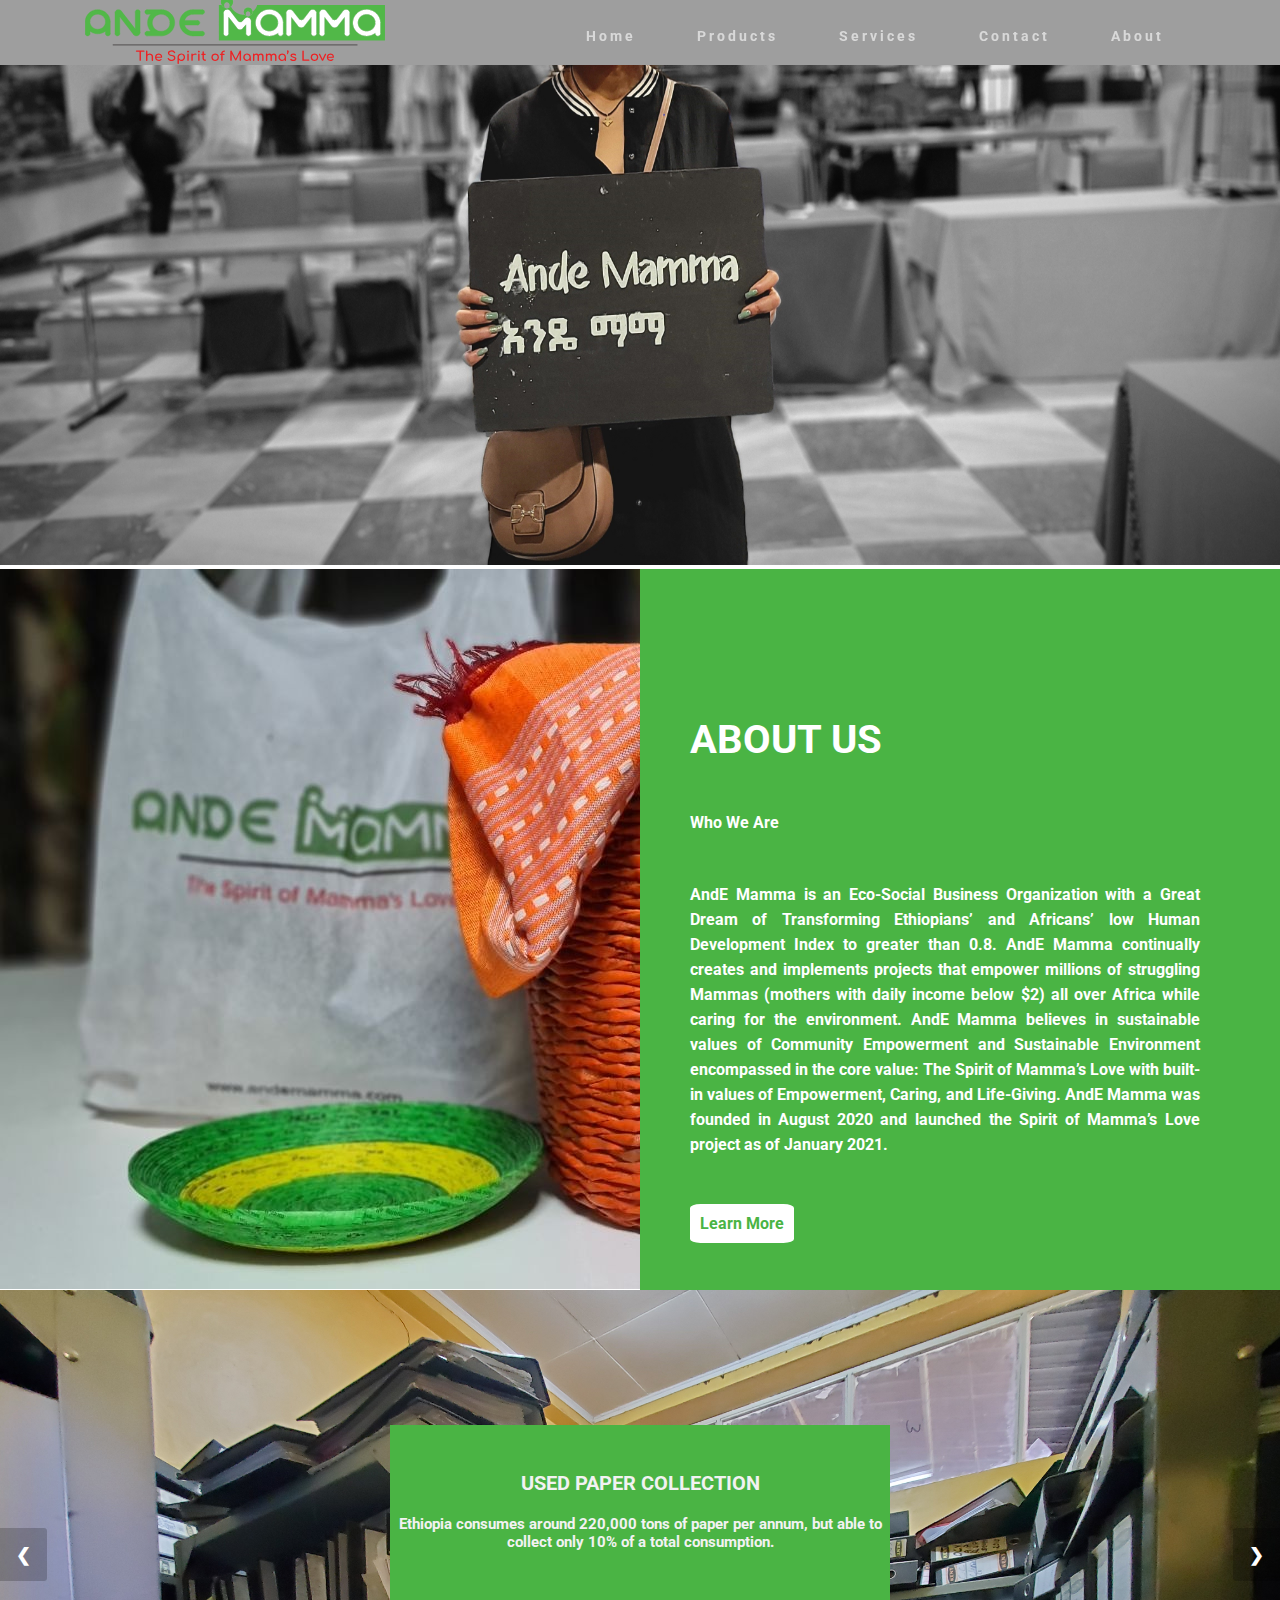
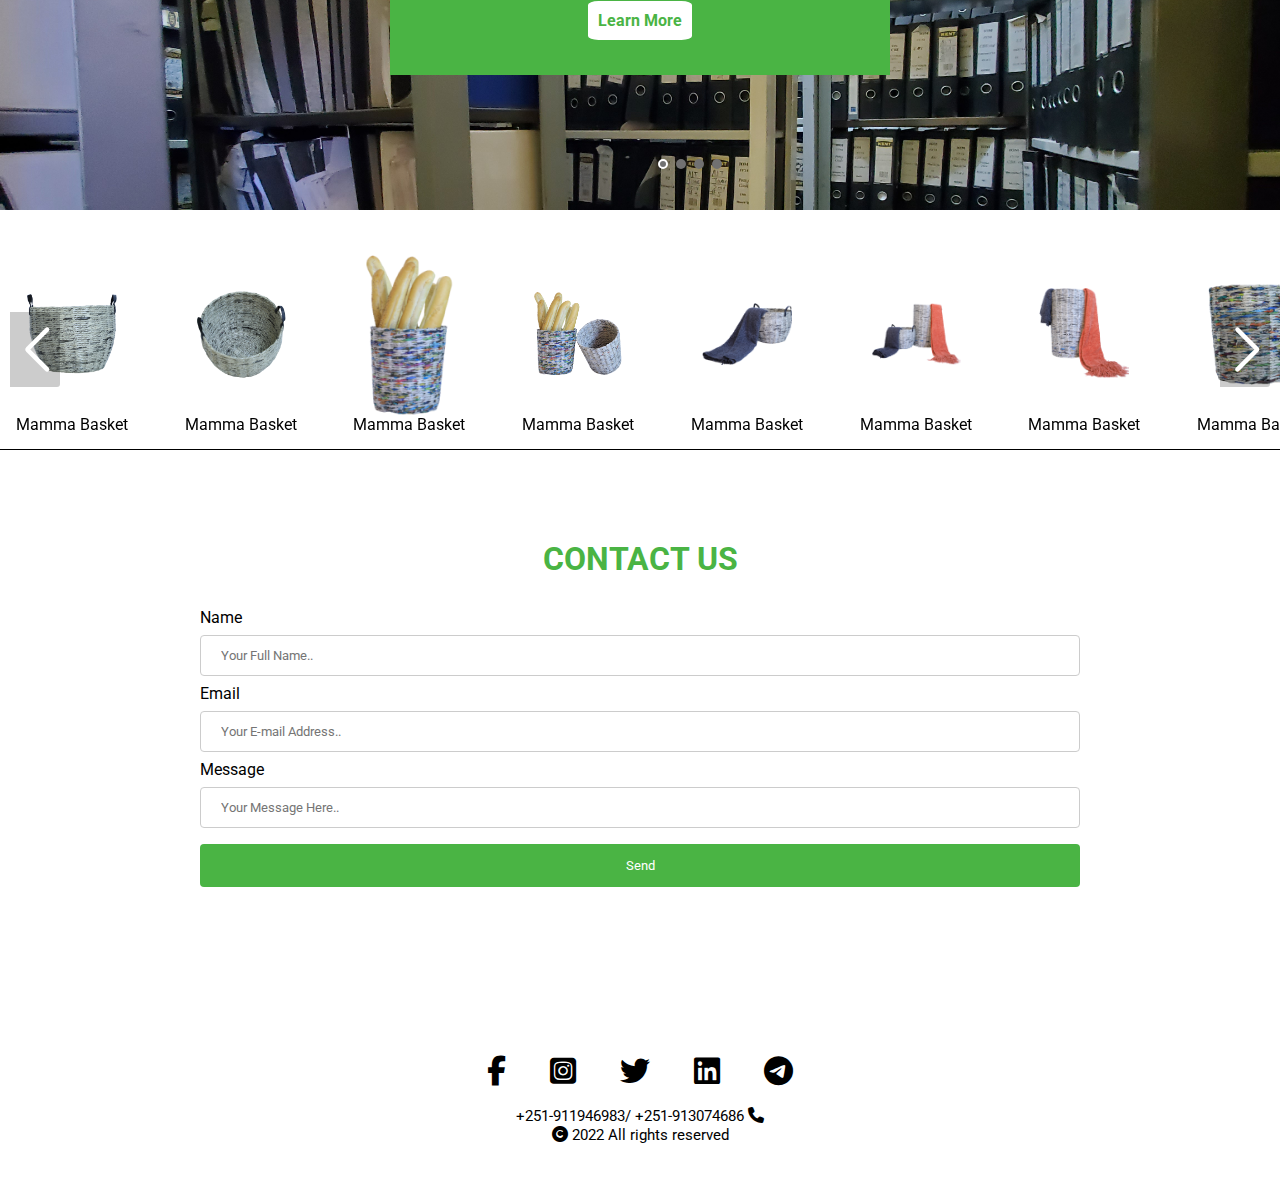
==== index.html @ ec6d4b3c "fixed mobile resposiveness" ====
<!DOCTYPE html>
<html lang="en">
  <head>
    <meta charset="UTF-8" />
    <meta http-equiv="X-UA-Compatible" content="IE=edge" />
    <meta name="viewport" content="width=device-width, initial-scale=1.0" />
    <link rel="stylesheet" href="style.css" />
    <link rel="stylesheet" href="mobileresponsiveness.css" />
    <link rel="stylesheet" href="mobileresponsivenessaboutpage.css" />
    <link
      href="https://fonts.googleapis.com/css2?family=Roboto:wght@400&display=swap"
      rel="stylesheet"
    />
    <!-- Link Swiper's CSS -->
    <!-- <link
      rel="stylesheet"
      href="https://cdn.jsdelivr.net/npm/swiper/swiper-bundle.min.css"
    /> -->

      <link rel="stylesheet" href="cust.css">

    <link
      rel="stylesheet"
      href="https://cdnjs.cloudflare.com/ajax/libs/font-awesome/6.1.1/css/all.min.css"
    />

    <title>Ande Mamma</title>
  </head>
  <body></body>

    <nav id="navbar">

      <div class="burger">
        <div class="line1"></div>
        <div class="line2"></div>
        <div class="line3"></div>
      </div>

      <div class="logo">
        <a href="#home">
          <img src="src/AndE Mamma-LOGO.svg" alt="" />
        </a>
      </div>
      <ul class="nav-links">
        <li>
          <a href="#home">Home</a>
        </li>
        <li>
          <a href="#">Products</a>
        </li>
        <li>
          <a href="#">Services</a>
        </li>
        <li>
          <a href="#contact-section">Contact</a>
        </li>
        <li>
          <a href="#about">About</a>
        </li>
      </ul>
      
    </nav>

    <div id="overlay">
      <div class="close-button">
        <a onclick="closeBothOverlays()" ><i class="fa-solid fa-xmark"></i></a>
      </div>

      <div class="content-viewer">

        <img id="item-image" src="/andeMamma/src/products/1.png" alt="product">
        <div class="content-viewer-text">
          <a id="item-title" class="item-title">Mamma Basket</a>
          <a id="item-description" class="item-description">Lorem Ipsum is simply dummy text of the printing
             and typesetting industry. Lorem Ipsum has been the industry's
              standard dummy text ever since the 1500s, when an unknown printer
               took a galley of type and scrambled it to make a type specimen
                book. It has survived not only five centuries, but also the leap
                 into electronic typesetting, remaining essentially unchanged.
                  It was popularised in the 1960s with the release of Letraset</a>

        </div>

      </div>

    </div>


    <div id="overlay2" onclick="closeBothOverlays()">
    </div>

    <section
      class="welcome-section"
      id="home"
      style="padding: 0px; margin: 0px"
    >
      <img src="src/welcome-cropped.jpg" alt="" />
    </section>

    <section class="abt-section" id="about" style="padding: 0px; margin: 0px">
      <div class="abt-image">
        <img src="src/abt-image.jpg" alt="" />
      </div>

      <div class="abt-text">
        <h1>ABOUT US</h1>
        <h3>Who We Are</h3>
        <h3>
          AndE Mamma is an Eco-Social Business Organization with a Great Dream
          of Transforming Ethiopians’ and Africans’ low Human Development Index
          to greater than 0.8. AndE Mamma continually creates and implements
          projects that empower millions of struggling Mammas (mothers with
          daily income below $2) all over Africa while caring for the
          environment. AndE Mamma believes in sustainable values of Community
          Empowerment and Sustainable Environment encompassed in the core value:
          The Spirit of Mamma’s Love with built-in values of Empowerment,
          Caring, and Life-Giving. AndE Mamma was founded in August 2020 and
          launched the Spirit of Mamma’s Love project as of January 2021.
        </h3>

        <a href="about.html">Learn More</a>
      </div>
    </section>

    <section>
      <!-- Slideshow container -->
      <div class="slideshow-container">
        <!-- Full-width images with number and caption text -->
        <div class="mySlides fade">
          <img src="src/1.jpg" style="width: 100%" />
          <div class="card-text">
            <h2>USED PAPER COLLECTION</h2>
            <h3>
              Ethiopia consumes around 220,000 tons of paper per annum, but able
              to collect only 10% of a total consumption.
            </h3>
            <a href="details.html" onclick="toDetails('usedpaper')">Learn More</a>
          </div>
        </div>

        <div class="mySlides fade">
          <img src="src/2.jpg" style="width: 100%" />
          <div class="card-text">
            <h2>CULTURAL HANDCRAFTED PRODUCTS</h2>
            <h3>
              Upcycling through handcrafting is barely existing in Ethiopia and
              Africa.
            </h3>
            <a href="details.html" onclick="toDetails('cultural')">Learn More</a>
          </div>
        </div>

        <div class="mySlides fade">
          <img src="src/3.jpg" style="width: 100%" />
          <div class="card-text">
            <h2>COMMUNITY EMPOWERMENT</h2>
            <h3>
              Community Empowerment is one of the core beliefs of AndE Mamma.
            </h3>
            <a href="details.html" onclick="toDetails('community')">Learn More</a>
          </div>
        </div>

        <div class="mySlides fade">
          <img src="src/4.jpg" style="width: 100%" />
          <div class="card-text">
            <h2>SECURE DOCUMENT DESTRUCTION</h2>
            <h3>
              Used paper in stores for many years which they regularly dispose
              of through incineration due to Confidentiality and Lack of
              Awareness.
            </h3>
            <a href="details.html" onclick="toDetails('securedoc')">Learn More</a>
          </div>
        </div>

        <!-- Next and previous buttons -->
        <a class="prev" onclick="plusSlides(-1)">&#10094;</a>
        <a class="next" onclick="plusSlides(1)">&#10095;</a>

        <!-- The dots/circles -->
        <div class="carousel-indicator" style="text-align: center">
          <span class="dot" onclick="currentSlide(1)"></span>
          <span class="dot" onclick="currentSlide(2)"></span>
          <span class="dot" onclick="currentSlide(3)"></span>
          <span class="dot" onclick="currentSlide(4)"></span>
        </div>
      </div>
      <br />
    </section>

    <section class="prod-section">
      <div class="swiper mySwiper container">
        <div class="swiper-wrapper prod-view">

          <div class="swiper-slide card"onclick="overlayBoth(1)">
            <img src="src/products/1.png" alt="Avatar" />
            <a class="card-popup" href="#">Details</a>
            <a class="card-desc" href="#">Mamma Basket</a></div>
          <div class="swiper-slide card"onclick="overlayBoth(2)"> 
                       <img src="src/products/2.png" alt="Avatar" />
            <a class="card-popup" href="#">Details</a>
            <a class="card-desc" href="#">Mamma Basket</a></div>
          <div class="swiper-slide card"onclick="overlayBoth(3)">
                        <img src="src/products/3.png" alt="Avatar" />
            <a class="card-popup" href="#">Details</a>
            <a class="card-desc" href="#">Mamma Basket</a></div>
          
          <div class="swiper-slide card"onclick="overlayBoth(4)"> 
                       <img src="src/products/4.png" alt="Avatar" />
            <a class="card-popup" href="#">Details</a>
            <a class="card-desc" href="#">Mamma Basket</a></div>
          <div class="swiper-slide card"onclick="overlayBoth(5)"> 
                       <img src="src/products/5.png" alt="Avatar" />
            <a class="card-popup" href="#">Details</a>
            <a class="card-desc" href="#">Mamma Basket</a></div>
          <div class="swiper-slide card"onclick="overlayBoth(6)">
                        <img src="src/products/6.png" alt="Avatar" />
            <a class="card-popup" href="#">Details</a>
            <a class="card-desc" href="#">Mamma Basket</a></div>
          <div class="swiper-slide card"onclick="overlayBoth(7)"> 
                       <img src="src/products/7.png" alt="Avatar" />
            <a class="card-popup" href="#">Details</a>
            <a class="card-desc" href="#">Mamma Basket</a></div>
          <div class="swiper-slide card"onclick="overlayBoth(8)">
                        <img src="src/products/8.png" alt="Avatar" />
            <a class="card-popup" href="#">Details</a>
            <a class="card-desc" href="#">Mamma Basket</a></div>
          <div class="swiper-slide card"onclick="overlayBoth(9)">
                        <img src="src/products/9.png" alt="Avatar" />
            <a class="card-popup" href="#">Details</a>
            <a class="card-desc" href="#">Mamma Basket</a></div>
          <div class="swiper-slide card"onclick="overlayBoth(10)">     
                   <img src="src/products/10.png" alt="Avatar" />
            <a class="card-popup" href="#">Details</a>
            <a class="card-desc" href="#">Mamma Basket</a></div>

        </div>
        <div class="swiper-button-next">
        </div>
        <div class="swiper-button-prev">
        </div>
      </div>
    </section>

    <hr>

    <section id="contact-section" class="contact-section">
      <h1>CONTACT US</h1>
      <div class="message-div">
        <form name="contact-form">
          <label for="fname">Name</label>
          <input
            type="text"
            id="fname"
            name="fullname"
            placeholder="Your Full Name.."
          />

          <label for="lname">Email</label>
          <input
            type="email"
            id="email"
            name="email"
            placeholder="Your E-mail Address.."
          />

          <label for="message">Message</label>
          <input
            type="text"
            id="message"
            name="message"
            placeholder="Your Message Here.."
          />

          <input class="send-button" type="button" value="Send" onclick="sendEmail()"/>
        </form>
      </div>
    </section>

    <section class="footer-section">
      <div class="social">
        <a href="https://www.facebook.com/profile.php?id=100076567689998"
          ><i class="x fa-brands fa-facebook-f"></i
        ></a>
        <a href="https://www.instagram.com/ande_mamma"
          ><i class="x fa-brands fa-instagram-square"></i
        ></a>
        <a
          href="https://twitter.com/AndE_Mamma/status/1550153617260298243?t=DnoLw83xysab9z_aZHWqqw&s=19"
          ><i class="x fa-brands fa-twitter"></i
        ></a>
        <a href="https://www.linkedin.com/in/ande-mamma-a1518b246"
          ><i class="x fa-brands fa-linkedin"></i
        ></a>
        <a href="https://t.me/AndEMamma"
          ><i class="x fa-brands fa-telegram"></i
        ></a>
      </div>
      <div class="phone">
        <a href="#">+251-911946983/ +251-913074686</a>
        <i class="fa-solid fa-phone"></i>
      </div>
      <div class="copyright">
        <i class="fa-solid fa-copyright"></i>
        <a href="#">2022 All rights reserved</a>
      </div>
    </section>

    <!-- Swiper JS -->
    <script src="https://cdn.jsdelivr.net/npm/swiper/swiper-bundle.min.js"></script>

    <!-- main script -->

    <script src="app.js"></script>

    <!-- Initialize email client -->
    <script src="https://smtpjs.com/v3/smtp.js"></script>

    <script type="text/javascript">
      function sendEmail() {
        Email.send({
          Host: "smtp.gmail.com",
          Username: "ddaavveehheerrmmii@gmail.com",
          Password: "andimammadave22",
          To: 'andimammaweb22@gmail.com',
          From: document.forms['contact-form']['email'].value,
          Name: document.forms['contact-form']['fullname'].value,
          Body: document.forms['contact-form']['message'].value,
        })
          .then(function (message) {
            alert("mail sent successfully")
          });
      }
    </script>
  </body>
</html>
---- style.css ----
* {
  margin: 0px;
  padding: 0px;
  box-sizing: border-box;
  font-family: "Roboto", sans-serif;
}

body {
  padding-top: 65px;
}
nav {
  position: fixed;
  top: 0;
  width: 100%;
  padding-top: 5px;
  display: flex;
  justify-content: space-around;
  align-items: center;
  height: 65px;
  background-color: rgb(37%, 37%, 37%, 0.6);
  font-family: "Roboto", sans-serif;
  z-index: 10;
}

.logo img {
  width: 300px;
  height: 100px;
  border-radius: 10%;
  overflow: hidden;
  margin-top: -6px;
}

.nav-links {
  display: flex;
  justify-content: space-around;
  width: 50%;
  opacity: 0.6;
  transition: 0.2s ease-in;
}

.nav-links li {
  list-style: none;
}

.nav-links a {
  color: #ffffff;
  text-decoration: none;
  letter-spacing: 3px;
  font-weight: bold;
  font-size: 14px;
}

.nav-links:hover {
  opacity: 1;
}

.burger {
  display: none;
  cursor: pointer;
}

.burger div {
  width: 25px;
  height: 3px;
  background-color: #ffffff;
  margin: 5px;
}

@media screen and (max-width: 1024px) {
  .nav-links {
    width: 60%;
  }
}

@media screen and (max-width: 768px) {
  body {
    overflow-x: hidden;
    padding-top: 0px;
  }
  .nav-links {
    position: absolute;
    left: 0px;
    height: 92vh;
    top: 8vh;
    background-color: #ffffff;
    display: flex;
    flex-direction: column;
    align-items: center;
    width: 50%;
    transform: translateX(-100%);
    transition: transform 0.5s ease-in;
  }

  .nav-links li {
    opacity: 0;
  }
  .nav-links a {
    color: #000000;
  }
  .burger {
    display: block;
  }
}

.nav-active {
  transform: translateX(0%);
}

@keyframes navLinkFade {
  from {
    transform: translateX(50px);
  }
  to {
    transform: translateX(0px);
  }
}

.toggle .line1 {
  transform: rotate(-45deg) translate(-5px, 6px);
}
.toggle .line2 {
  opacity: 0;
}
.toggle .line3 {
  transform: rotate(45deg) translate(-5px, -6px);
}

.welcome-section {
  overflow: hidden;
}

.welcome-section img {
  width: 100%;
  height: 500px;
}

.abt-section {
  width: 100%;
  display: flex;
  overflow: hidden;
}

.abt-image {
  display: table-cell;
  width: 50%;
  height: 721px;
}

.abt-text {
  background-color: #4ab444;
  display: table-cell;
  width: 50%;
  height: 721px;
  vertical-align: top;
  display: flex;
  flex-direction: column;
  justify-content: space-evenly;
  padding-top: 100px;
  padding-left: 50px;
  padding-right: 80px;
  font-family: "Roboto", sans-serif;
  color: #ffffff;
}

.abt-text h1 {
  font-size: 40px;
}
.abt-text h3 {
  font-size: medium;
  text-align: justify;
  line-height: 25px;
}

.abt-text a {
  width: fit-content;
  text-decoration: none;
  color: #4ab444;
  font-size: medium;
  font-family: "Roboto", sans-serif;
  font-weight: bold;
  background-color: white;
  padding: 10px;
  text-align: center;
  border-radius: 10%;
}

/* carousel part */

/* Slideshow container */
.slideshow-container {
  width: 100%;
  position: relative;
  margin: auto;
  height: 520px;
  overflow: hidden;
}

/* Hide the images by default */
.mySlides {
  display: none;
  position: absolute;
  height: 520px;
}

/* Next & previous buttons */
.prev,
.next {
  cursor: pointer;
  position: absolute;
  top: 50%;
  width: auto;
  margin-top: -22px;
  padding: 16px;
  color: white;
  font-weight: bold;
  font-size: 18px;
  transition: 0.6s ease;
  border-radius: 0 3px 3px 0;
  user-select: none;
  background-color: rgba(0, 0, 0, 0.2);
}

/* Position the "next button" to the right */
.next {
  right: 0;
  border-radius: 3px 0 0 3px;
}

/* On hover, add a black background color with a little bit see-through */
.prev:hover,
.next:hover {
  background-color: rgba(0, 0, 0, 0.8);
}

/* Caption text */
.card-text {
  background-color: #4ab444;
  width: 500px;
  height: 250px;
  margin: auto;
  color: #f2f2f2;
  position: absolute;
  left: 50%;
  top: 50%;
  transform: translate(-50%, -50%);
  display: flex;
  flex-direction: column;
  justify-content: center;
  align-items: center;
  padding-top: 10px;
}

.card-text a {
  width: fit-content;
  text-decoration: none;
  color: #4ab444;
  font-size: medium;
  font-family: "Roboto", sans-serif;
  font-weight: bold;
  background-color: white;
  margin-top: 50px;
  padding: 10px;
  text-align: center;
  border-radius: 10%;
}

h2 {
  font-size: 20px;
  text-align: center;
  vertical-align: middle;
  padding-bottom: 20px;
}
h3 {
  font-size: 15px;
  text-align: center;
  vertical-align: middle;
}
/* The dots/bullets/indicators */
.dot {
  cursor: pointer;
  height: 10px;
  width: 10px;
  margin: 0 2px;
  background-color: #717171;
  border-radius: 50%;
  display: inline-block;
  transition: background-color 0.6s ease;
}

.active,
.dot:hover {
  background-color: #717171;
  border: 2px solid white;
}

/* Fading animation */
.fade {
  animation-name: fade;
  animation-duration: 1.5s;
}

@keyframes fade {
  from {
    opacity: 0.4;
  }
  to {
    opacity: 1;
  }
}

.carousel-indicator {
  cursor: pointer;
  position: absolute;
  top: 90%;
  left: 50%;
  width: auto;
  margin-top: -22px;
  padding: 16px;
  color: white;
  font-weight: bold;
  font-size: 18px;
  transition: 0.6s ease;
  border-radius: 0 3px 3px 0;
  user-select: none;
}

/* carousel part */

/* prod-carousel part*/

.prod-section {
  height: fit-content;
  display: flex;
  justify-content: baseline;
}

.container {
  width: 75vw;
  height: fit-content;
  position: relative;
}

.prod-view {
  position: relative;
  height: fit-content;
  width: 100%;
}

.card {
  flex-shrink: 0;
  width: 150px;
  height: 250px;
  margin: 5px;
  position: relative;
  display: flex;
  align-items: center;
  justify-content: center;
  flex-direction: column;
  cursor: pointer;
  border-radius: 20px;
  top: 100%;
}

.card img {
  margin: auto;
  width: 90px;
  height: min-content;
  object-fit: cover;
  transform: translateY(0%);
  transition: 0.2s ease-in;
}

.card img:hover {
  transform: translateY(-25%) scale(1.1);
}

.card:hover .card img {
  transform: translateY(-25%) scale(1.2);
}

.card a {
  text-decoration: none;
  text-align: center;
  color: black;
  transition: 0.3s ease-in;
  position: absolute;
  bottom: 0%;
}

.card-desc {
  vertical-align: bottom;
}
.card-popup {
  opacity: 0;
  width: 100%;
  height: 50px;
  background-color: rgb(37%, 37%, 37%, 0.2);
  border: #717171;
  border-radius: 10%;
  transition: 0.5s ease-in;
  transform: translatey(100%);
  vertical-align: center;
  line-height: 50px;
  margin-bottom: 20px;
}

.card:hover .card-popup {
  width: 80px;
  opacity: 0.8;
  transform: translateY(0%);
}

.swiper-button-prev {
  color: #000000;
  background-color: rgb(37%, 37%, 37%, 0.2);
}
.swiper-button-next {
  color: #000000;
  background-color: rgb(37%, 37%, 37%, 0.2);
}

.swiper-button-next:hover .swiper-button-prev:hover {
  background-color: rgb(37%, 37%, 37%, 0.8);
}

.swiper {
  width: 100%;
  height: 30%;
}
/* prod-carousel part*/

hr {
  width: 100%;
  position: relative;
  top: 10px;
  border: none;
  height: 1px;
  background: black;
  margin-bottom: 50px;
}
.contact-section {
  width: 100%;
  height: 500px;
}

.contact-section h1 {
  text-align: center;
  font-size: xx-large;
  color: #4ab444;
  padding-top: 50px;
}

/* contact section*/

input[type="text"] {
  width: 100%;
  padding: 12px 20px;
  margin: 8px 0;
  display: inline-block;
  border: 1px solid #ccc;
  border-radius: 4px;
  box-sizing: border-box;
}

input[id="message"] {
  width: 100%;
  padding: 12px 20px;
  margin: 8px 0;
  display: inline-block;
  border: 1px solid #ccc;
  border-radius: 4px;
  box-sizing: border-box;
}

input[type="email"] {
  width: 100%;
  padding: 12px 20px;
  margin: 8px 0;
  display: inline-block;
  border-bottom: none;
  border: 1px solid #ccc;
  box-sizing: border-box;
  border-radius: 4px;
}

.send-button {
  width: 100%;
  background-color: #4ab444;
  color: white;
  padding: 14px 20px;
  margin: 8px 0;
  border: none;
  border-radius: 4px;
  cursor: pointer;
}

input[type="submit"]:hover {
  background-color: #2c8831;
}

.message-div {
  border-radius: 5px;
  padding-left: 200px;
  padding-right: 200px;
  padding-top: 30px;
}

.footer-section {
  width: 100%;
  height: 200px;
  display: flex;
  flex-direction: column;
  justify-content: center;
  align-items: center;
}
.x {
  color: black;
  font-size: 30px;
  margin: 0;
  padding: 20px;
  cursor: pointer;
  transition: 0.3s ease-in;
}

.x:hover {
  color: #717171;
}

.phone i .copyright i {
  color: black;
  font-size: 20px;
  margin: 0;
  padding: 30px;
  transition: 0.3s ease-in;
}

.phone i {
  color: #000000;
}

.phone a {
  text-decoration: none;
  font-size: 15px;
  color: #000000;
}

.copyright a {
  text-decoration: none;
  font-size: 15px;
  color: #000000;
}

/* overlay part */

#overlay2 {
  position: fixed; /* Sit on top of the page content */
  display: none; /* Hidden by default */
  width: 100%; /* Full width (cover the whole page) */
  height: 100%; /* Full height (cover the whole page) */
  top: 0;
  left: 0;
  right: 0;
  bottom: 0;
  background-color: rgba(0, 0, 0, 0.5); /* Black background with opacity */
  z-index: 2; /* Specify a stack order in case you're using a different order for other elements */
  cursor: pointer; /* Add a pointer on hover */
}

#overlay {
  position: fixed;
  display: none;
  width: 800px;
  height: 500px;
  top: 50%;
  left: 50%;
  transform: translate(-50%, -50%);
  background-color: white;
  z-index: 10;
  cursor: pointer;
}

.close-button {
  text-align: end;
  height: 60px;
  line-height: 60px;
  vertical-align: middle;
}

.close-button a {
  padding: 25px;
  margin-top: 10px;
}

.close-button i {
  font-size: 25px;
}

.content-viewer {
  display: flex;
  padding: 30px;
}

.content-viewer img {
  width: min-content;
  height: min-content;
  margin: 10px;
}

.content-viewer-text {
  display: flex;
  flex-direction: column;
}

.content-viewer-text a {
  text-decoration: none;
  color: #000000;
  margin: 10px;
}

.item-title {
  font-size: 25px;
  padding-bottom: 20px;
}

.item-description {
  font-size: 18px;
  text-align: justify;
  padding-top: 10px;
  line-height: 25px;
}

/* overlay part*/
---- mobileresponsiveness.css ----
@media screen and (max-width: 768px) {
  body {
    font-family: "Roboto", sans-serif;
  }

  .welcome-section {
    overflow: hidden;
  }

  .welcome-section img {
    padding-top: 65px;
    width: 100%;
    height: 300px;
  }

  .abt-section {
    width: 100%;
    display: flex;
    flex-direction: column;
  }

  .abt-image {
    display: table-cell;
    width: 100%;
    height: 500px;
  }

  .abt-text {
    background-color: #4ab444;
    display: table-cell;
    width: 100%;
    height: 500px;
    vertical-align: top;
    display: flex;
    flex-direction: column;
    justify-content: space-evenly;
    padding-top: 50px;
    padding-left: 25px;
    padding-right: 40px;
    color: #ffffff;
  }

  .abt-text h1 {
    font-size: 20px;
  }
  .abt-text h3 {
    font-size: medium;
    text-align: justify;
    line-height: 15px;
  }

  .abt-text a {
    width: fit-content;
    text-decoration: none;
    color: #4ab444;
    font-size: medium;
    font-family: "Roboto", sans-serif;
    font-weight: bold;
    background-color: white;
    padding: 10px;
    text-align: center;
    border-radius: 10%;
  }

  /* carousel part */

  /* Slideshow container */
  .slideshow-container {
    width: 100%;
    position: relative;
    margin: auto;
    height: 420px;
    overflow: hidden;
  }

  /* Hide the images by default */
  .mySlides {
    display: none;
    position: absolute;
    height: 520px;
  }

  /* Next & previous buttons */
  .prev,
  .next {
    cursor: pointer;
    position: absolute;
    top: 50%;
    width: auto;
    margin-top: -22px;
    padding: 16px;
    color: white;
    font-weight: bold;
    font-size: 18px;
    transition: 0.6s ease;
    border-radius: 0 3px 3px 0;
    user-select: none;
    background-color: rgba(0, 0, 0, 0.2);
  }

  /* Position the "next button" to the right */
  .next {
    right: 0;
    border-radius: 3px 0 0 3px;
  }

  /* On hover, add a black background color with a little bit see-through */
  .prev:hover,
  .next:hover {
    background-color: rgba(0, 0, 0, 0.8);
  }

  /* Caption text */
  .text {
    font-family: "Roboto", sans-serif;
    background-color: #4ab444;
    width: 250px;
    height: 300px;
    margin: auto;
    color: #f2f2f2;
    position: absolute;
    left: 50%;
    top: 50%;
    transform: translate(-50%, -50%);
    align-items: center;
    padding-top: 80px;
  }

  h2 {
    font-size: 15px;
    text-align: center;
    vertical-align: middle;
    padding-bottom: 20px;
  }
  h3 {
    font-size: 10px;
    text-align: center;
    vertical-align: middle;
  }
  /* The dots/bullets/indicators */
  .dot {
    display: none;
  }

  .active,
  .dot:hover {
    background-color: #717171;
    border: 2px solid white;
  }

  /* Fading animation */
  .fade {
    animation-name: fade;
    animation-duration: 1.5s;
  }

  @keyframes fade {
    from {
      opacity: 0.4;
    }
    to {
      opacity: 1;
    }
  }

  .carousel-indicator {
    cursor: pointer;
    position: absolute;
    top: 90%;
    left: 50%;
    width: auto;
    margin-top: -22px;
    padding: 16px;
    color: white;
    font-weight: bold;
    font-size: 18px;
    transition: 0.6s ease;
    border-radius: 0 3px 3px 0;
    user-select: none;
  }

  /* carousel part */

  /* prod-carousel part*/

  .prod-section {
    height: fit-content;
    display: flex;
    justify-content: baseline;
  }

  .container {
    width: 75vw;
    height: 600px;
    position: relative;
    display: flex;
    justify-content: flex-start;
    align-items: baseline;
  }

  .card {
    width: 80px;
    margin: auto;
    display: flex;
    align-items: center;
    justify-content: center;
    flex-direction: column;
    cursor: pointer;
    overflow: hidden;
    border-radius: 20px;
  }

  .card img {
    margin: auto;
    width: 120px;
    transform: scale(0.8);
  }

  .card a {
    text-decoration: none;
    text-align: center;
    color: black;
  }

  .card-popup {
    opacity: 0;
    width: 100%;
    height: 50px;
    background-color: rgb(37%, 37%, 37%, 0.2);
    transition: 0.3s ease-in;
    transform: translateY(100%);
    vertical-align: center;
    line-height: 50px;
  }

  .card:hover .card-popup {
    opacity: 0.6;
    transform: translatey(0%);
  }

  .swiper-button-prev {
    color: #000000;
    background-color: rgb(37%, 37%, 37%, 0.2);
  }
  .swiper-button-next {
    color: #000000;
    background-color: rgb(37%, 37%, 37%, 0.2);
  }

  .swiper {
    width: 100%;
    height: 30%;
  }
  /* prod-carousel part*/

  .contact-section {
    width: 100%;
    height: 300px;
    justify-content: left;
    position: absolute;
    top: 150%;
  }

  .contact-section h1 {
    text-align: center;
    font-size: x-large;
    color: #4ab444;
    padding-top: 30px;
  }

  /* contact section*/

  input[type="text"] {
    width: 100%;
    padding: 6px 20px;
    margin: 8px 0;
    display: inline-block;
    border: 1px solid #ccc;
    border-radius: 4px;
  }

  input[id="message"] {
    width: 100%;
    padding: 12px 20px;
    margin: 8px 0;
    display: inline-block;
    border: 1px solid #ccc;
    border-radius: 4px;
    box-sizing: border-box;
  }

  input[type="email"] {
    width: 100%;
    padding: 12px 20px;
    margin: 8px 0;
    display: inline-block;
    border-bottom: none;
    border: 1px solid #ccc;
    box-sizing: border-box;
    border-radius: 4px;
  }

  input[type="submit"] {
    width: 100%;
    background-color: #4ab444;
    color: white;
    padding: 14px 20px;
    margin: 8px 0;
    border: none;
    border-radius: 4px;
    cursor: pointer;
  }

  input[type="submit"]:hover {
    background-color: #2c8831;
  }

  .message-div {
    border-radius: 5px;
    padding-left: 20px;
    padding-right: 20px;
    padding-top: 30px;
  }

  .footer-section {
    position: absolute;
    top: 375%;
  }

  /* overlay part */

  #overlay2 {
    position: fixed; /* Sit on top of the page content */
    display: none; /* Hidden by default */
    width: 100%; /* Full width (cover the whole page) */
    height: 100%; /* Full height (cover the whole page) */
    top: 0;
    left: 0;
    right: 0;
    bottom: 0;
    background-color: rgba(0, 0, 0, 0.5); /* Black background with opacity */
    z-index: 2; /* Specify a stack order in case you're using a different order for other elements */
    cursor: pointer; /* Add a pointer on hover */
  }

  #overlay {
    position: fixed;
    display: none;
    width: 400px;
    height: 500px;
    top: 50%;
    left: 50%;
    transform: translate(-50%, -50%);
    background-color: white;
    z-index: 10;
    cursor: pointer;
  }

  .close-button {
    text-align: center;
    height: 40px;
    line-height: 40px;
    vertical-align: middle;
  }

  .close-button a {
    padding: 20px;
    margin-top: 8px;
  }

  .close-button i {
    font-size: 20px;
  }

  .content-viewer {
    display: flex;
    flex-direction: column;
    justify-content: center;
    align-items: center;
    padding: 20px;
  }

  .content-viewer img {
    width: 40%;
    height: 40%;
    margin: 10px;
  }

  .content-viewer-text {
    display: flex;
    flex-direction: column;
    justify-content: center;
    align-items: center;
  }

  .content-viewer-text a {
    text-decoration: none;
    color: #000000;
    margin: 8px;
  }

  .item-title {
    font-size: 20px;
    padding-bottom: 15px;
  }

  .item-description {
    font-size: 15px;
    text-align: justify;
    padding-top: 5px;
    line-height: 20px;
  }
}
---- mobileresponsivenessaboutpage.css ----
@media screen and (max-width: 768px) {
  * {
    font-family: "Roboto", sans-serif;
  }
  body {
    padding-top: 70px;
  }
  .about-section {
    margin: 0;
    width: 100%;
    height: 600px;
  }

  .about-container {
    width: 100%;
    height: 600px;
    display: flex;
    flex-direction: column;
    justify-content: center;
    align-items: center;
  }

  .about-container img {
    display: table-cell;
    width: 75%;
    height: 500px;
    margin-left: 20px;
  }

  .abtt-text {
    display: table-cell;
    width: 100%;
    height: 500px;
    display: flex;
    flex-direction: column;
    justify-content: space-evenly;
    padding-top: 10px;
    padding-left: 50px;
    padding-right: 80px;
    font-family: "Roboto", sans-serif;
    color: black;
  }

  .abtt-text h2 {
    color: #4ab444;
    font-size: 30px;
    text-align: center;
  }

  .abtt-text h3 {
    color: black;
    font-size: 20px;
    text-align: center;
  }

  .abtt-text h4 {
    color: black;
    font-size: 15px;
    text-align: justify;
  }

  .profile-images {
    display: flex;
    flex-direction: column;
    width: 100%;
    height: 1000px;
  }

  .main-staff {
    display: none;
  }

  .group-container {
    width: 100%;
    height: 1000px;
    position: relative;
  }

  hr {
    display: none;
  }

  .altog {
    margin-top: 150px;
    width: 90%;
    height: 300px;
    border-radius: 15%;
    position: absolute;
    top: 50%;
    left: 50%;
    transform: translate(-50%, -50%);
  }

  .row-1 {
    margin-top: 300px;
    height: fit-content;
    width: 100%;
    display: flex;
    flex-direction: column;
    justify-content: center;
    align-items: center;
  }

  .profile {
    display: flex;
    flex-direction: column;
    justify-content: center;
    align-items: center;
    padding: 5px;
  }

  .profile a {
    text-decoration: none;
    color: black;
    font-size: 20px;
  }

  .avatar {
    vertical-align: middle;
    width: 250px;
    height: 300px;
    border-radius: 30%;
  }

  .contact-section {
    position: absolute;
    top: 420%;
  }

  .footer-section {
    position: 5 absolute;
    top: 500%;
  }
}
---- cust.css ----
/**
 * Swiper 8.3.2
 * Most modern mobile touch slider and framework with hardware accelerated transitions
 * https://swiperjs.com
 *
 * Copyright 2014-2022 Vladimir Kharlampidi
 *
 * Released under the MIT License
 *
 * Released on: July 26, 2022
 */

@font-face {
  font-family: swiper-icons;
  src: url("data:application/font-woff;charset=utf-8;base64, [base64]//wADZ2x5ZgAAAywAAADMAAAD2MHtryVoZWFkAAABbAAAADAAAAA2E2+eoWhoZWEAAAGcAAAAHwAAACQC9gDzaG10eAAAAigAAAAZAAAArgJkABFsb2NhAAAC0AAAAFoAAABaFQAUGG1heHAAAAG8AAAAHwAAACAAcABAbmFtZQAAA/gAAAE5AAACXvFdBwlwb3N0AAAFNAAAAGIAAACE5s74hXjaY2BkYGAAYpf5Hu/j+W2+MnAzMYDAzaX6QjD6/4//Bxj5GA8AuRwMYGkAPywL13jaY2BkYGA88P8Agx4j+/8fQDYfA1AEBWgDAIB2BOoAeNpjYGRgYNBh4GdgYgABEMnIABJzYNADCQAACWgAsQB42mNgYfzCOIGBlYGB0YcxjYGBwR1Kf2WQZGhhYGBiYGVmgAFGBiQQkOaawtDAoMBQxXjg/wEGPcYDDA4wNUA2CCgwsAAAO4EL6gAAeNpj2M0gyAACqxgGNWBkZ2D4/wMA+xkDdgAAAHjaY2BgYGaAYBkGRgYQiAHyGMF8FgYHIM3DwMHABGQrMOgyWDLEM1T9/w8UBfEMgLzE////P/5//f/V/xv+r4eaAAeMbAxwIUYmIMHEgKYAYjUcsDAwsLKxc3BycfPw8jEQA/[base64]/uznmfPFBNODM2K7MTQ45YEAZqGP81AmGGcF3iPqOop0r1SPTaTbVkfUe4HXj97wYE+yNwWYxwWu4v1ugWHgo3S1XdZEVqWM7ET0cfnLGxWfkgR42o2PvWrDMBSFj/IHLaF0zKjRgdiVMwScNRAoWUoH78Y2icB/yIY09An6AH2Bdu/UB+yxopYshQiEvnvu0dURgDt8QeC8PDw7Fpji3fEA4z/PEJ6YOB5hKh4dj3EvXhxPqH/SKUY3rJ7srZ4FZnh1PMAtPhwP6fl2PMJMPDgeQ4rY8YT6Gzao0eAEA409DuggmTnFnOcSCiEiLMgxCiTI6Cq5DZUd3Qmp10vO0LaLTd2cjN4fOumlc7lUYbSQcZFkutRG7g6JKZKy0RmdLY680CDnEJ+UMkpFFe1RN7nxdVpXrC4aTtnaurOnYercZg2YVmLN/d/gczfEimrE/fs/bOuq29Zmn8tloORaXgZgGa78yO9/cnXm2BpaGvq25Dv9S4E9+5SIc9PqupJKhYFSSl47+Qcr1mYNAAAAeNptw0cKwkAAAMDZJA8Q7OUJvkLsPfZ6zFVERPy8qHh2YER+3i/BP83vIBLLySsoKimrqKqpa2hp6+jq6RsYGhmbmJqZSy0sraxtbO3sHRydnEMU4uR6yx7JJXveP7WrDycAAAAAAAH//wACeNpjYGRgYOABYhkgZgJCZgZNBkYGLQZtIJsFLMYAAAw3ALgAeNolizEKgDAQBCchRbC2sFER0YD6qVQiBCv/H9ezGI6Z5XBAw8CBK/m5iQQVauVbXLnOrMZv2oLdKFa8Pjuru2hJzGabmOSLzNMzvutpB3N42mNgZGBg4GKQYzBhYMxJLMlj4GBgAYow/P/PAJJhLM6sSoWKfWCAAwDAjgbRAAB42mNgYGBkAIIbCZo5IPrmUn0hGA0AO8EFTQAA");
  font-weight: 400;
  font-style: normal;
}
:root {
  --swiper-theme-color: #007aff;
}
.swiper {
  margin-left: auto;
  margin-right: auto;
  position: relative;
  overflow: hidden;
  list-style: none;
  padding: 0;
  z-index: 1;
}
.swiper-vertical > .swiper-wrapper {
  flex-direction: column;
}
.swiper-wrapper {
  position: relative;
  width: 100%;
  height: 100%;
  z-index: 1;
  display: flex;
  transition-property: transform;
  box-sizing: content-box;
}
.swiper-android .swiper-slide,
.swiper-wrapper {
  transform: translate3d(0px, 0, 0);
}
.swiper-pointer-events {
  touch-action: pan-y;
}
.swiper-pointer-events.swiper-vertical {
  touch-action: pan-x;
}
.swiper-slide {
  flex-shrink: 0;
  width: 200px;
  height: 200px;
  position: relative;
  transition-property: transform;
}
.swiper-slide-invisible-blank {
  visibility: hidden;
}
.swiper-autoheight,
.swiper-autoheight .swiper-slide {
  height: auto;
}
.swiper-autoheight .swiper-wrapper {
  align-items: flex-start;
  transition-property: transform, height;
}
.swiper-backface-hidden .swiper-slide {
  transform: translateZ(0);
  -webkit-backface-visibility: hidden;
  backface-visibility: hidden;
}
.swiper-3d,
.swiper-3d.swiper-css-mode .swiper-wrapper {
  perspective: 1200px;
}
.swiper-3d .swiper-cube-shadow,
.swiper-3d .swiper-slide,
.swiper-3d .swiper-slide-shadow,
.swiper-3d .swiper-slide-shadow-bottom,
.swiper-3d .swiper-slide-shadow-left,
.swiper-3d .swiper-slide-shadow-right,
.swiper-3d .swiper-slide-shadow-top,
.swiper-3d .swiper-wrapper {
  transform-style: preserve-3d;
}
.swiper-3d .swiper-slide-shadow,
.swiper-3d .swiper-slide-shadow-bottom,
.swiper-3d .swiper-slide-shadow-left,
.swiper-3d .swiper-slide-shadow-right,
.swiper-3d .swiper-slide-shadow-top {
  position: absolute;
  left: 0;
  top: 0;
  width: 100%;
  height: 100%;
  pointer-events: none;
  z-index: 10;
}
.swiper-3d .swiper-slide-shadow {
  background: rgba(0, 0, 0, 0.15);
}
.swiper-3d .swiper-slide-shadow-left {
  background-image: linear-gradient(
    to left,
    rgba(0, 0, 0, 0.5),
    rgba(0, 0, 0, 0)
  );
}
.swiper-3d .swiper-slide-shadow-right {
  background-image: linear-gradient(
    to right,
    rgba(0, 0, 0, 0.5),
    rgba(0, 0, 0, 0)
  );
}
.swiper-3d .swiper-slide-shadow-top {
  background-image: linear-gradient(
    to top,
    rgba(0, 0, 0, 0.5),
    rgba(0, 0, 0, 0)
  );
}
.swiper-3d .swiper-slide-shadow-bottom {
  background-image: linear-gradient(
    to bottom,
    rgba(0, 0, 0, 0.5),
    rgba(0, 0, 0, 0)
  );
}
.swiper-css-mode > .swiper-wrapper {
  overflow: auto;
  scrollbar-width: none;
  -ms-overflow-style: none;
}
.swiper-css-mode > .swiper-wrapper::-webkit-scrollbar {
  display: none;
}
.swiper-css-mode > .swiper-wrapper > .swiper-slide {
  scroll-snap-align: start start;
}
.swiper-horizontal.swiper-css-mode > .swiper-wrapper {
  scroll-snap-type: x mandatory;
}
.swiper-vertical.swiper-css-mode > .swiper-wrapper {
  scroll-snap-type: y mandatory;
}
.swiper-centered > .swiper-wrapper::before {
  content: "";
  flex-shrink: 0;
  order: 9999;
}
.swiper-centered.swiper-horizontal
  > .swiper-wrapper
  > .swiper-slide:first-child {
  margin-inline-start: var(--swiper-centered-offset-before);
}
.swiper-centered.swiper-horizontal > .swiper-wrapper::before {
  height: 100%;
  min-height: 1px;
  width: var(--swiper-centered-offset-after);
}
.swiper-centered.swiper-vertical > .swiper-wrapper > .swiper-slide:first-child {
  margin-block-start: var(--swiper-centered-offset-before);
}
.swiper-centered.swiper-vertical > .swiper-wrapper::before {
  width: 100%;
  min-width: 1px;
  height: var(--swiper-centered-offset-after);
}
.swiper-centered > .swiper-wrapper > .swiper-slide {
  scroll-snap-align: center center;
}
.swiper-virtual .swiper-slide {
  -webkit-backface-visibility: hidden;
  transform: translateZ(0);
}
.swiper-virtual.swiper-css-mode .swiper-wrapper::after {
  content: "";
  position: absolute;
  left: 0;
  top: 0;
  pointer-events: none;
}
.swiper-virtual.swiper-css-mode.swiper-horizontal .swiper-wrapper::after {
  height: 1px;
  width: var(--swiper-virtual-size);
}
.swiper-virtual.swiper-css-mode.swiper-vertical .swiper-wrapper::after {
  width: 1px;
  height: var(--swiper-virtual-size);
}
:root {
  --swiper-navigation-size: 44px;
}
.swiper-button-next,
.swiper-button-prev {
  cursor: pointer;
  position: absolute;
  top: 50%;
  width: 50px;
  height: 75px;
  margin-top: -22px;
  padding: 16px;
  color: white;
  font-weight: bold;
  font-size: 15px;
  transition: 0.6s ease;
  border-radius: 0 3px 3px 0;
  user-select: none;
  background-color: rgba(0, 0, 0, 0.2);
  z-index: 10;
}

.swiper-button-next:hover,
.swiper-button-prev:hover {
  background-color: rgba(0, 0, 0, 0.8);
}

.swiper-button-next.swiper-button-disabled,
.swiper-button-prev.swiper-button-disabled {
  opacity: 0.35;
  cursor: auto;
  pointer-events: none;
}
.swiper-button-next.swiper-button-hidden,
.swiper-button-prev.swiper-button-hidden {
  opacity: 0;
  cursor: auto;
  pointer-events: none;
}
.swiper-navigation-disabled .swiper-button-next,
.swiper-navigation-disabled .swiper-button-prev {
  display: none !important;
}
.swiper-button-next:after,
.swiper-button-prev:after {
  font-family: swiper-icons;
  font-size: var(--swiper-navigation-size);
  text-transform: none !important;
  letter-spacing: 0;
  font-variant: initial;
  line-height: 1;
}
.swiper-button-prev,
.swiper-rtl .swiper-button-next {
  left: 10px;
  right: auto;
}
.swiper-button-prev:after,
.swiper-rtl .swiper-button-next:after {
  content: "prev";
}
.swiper-button-next,
.swiper-rtl .swiper-button-prev {
  right: 10px;
  left: auto;
}
.swiper-button-next:after,
.swiper-rtl .swiper-button-prev:after {
  content: "next";
}
.swiper-button-lock {
  display: none;
}
.swiper-pagination {
  position: absolute;
  text-align: center;
  transition: 0.3s opacity;
  transform: translate3d(0, 0, 0);
  z-index: 10;
}
.swiper-pagination.swiper-pagination-hidden {
  opacity: 0;
}
.swiper-pagination-disabled > .swiper-pagination,
.swiper-pagination.swiper-pagination-disabled {
  display: none !important;
}
.swiper-horizontal > .swiper-pagination-bullets,
.swiper-pagination-bullets.swiper-pagination-horizontal,
.swiper-pagination-custom,
.swiper-pagination-fraction {
  bottom: 10px;
  left: 0;
  width: 100%;
}
.swiper-pagination-bullets-dynamic {
  overflow: hidden;
  font-size: 0;
}
.swiper-pagination-bullets-dynamic .swiper-pagination-bullet {
  transform: scale(0.33);
  position: relative;
}
.swiper-pagination-bullets-dynamic .swiper-pagination-bullet-active {
  transform: scale(1);
}
.swiper-pagination-bullets-dynamic .swiper-pagination-bullet-active-main {
  transform: scale(1);
}
.swiper-pagination-bullets-dynamic .swiper-pagination-bullet-active-prev {
  transform: scale(0.66);
}
.swiper-pagination-bullets-dynamic .swiper-pagination-bullet-active-prev-prev {
  transform: scale(0.33);
}
.swiper-pagination-bullets-dynamic .swiper-pagination-bullet-active-next {
  transform: scale(0.66);
}
.swiper-pagination-bullets-dynamic .swiper-pagination-bullet-active-next-next {
  transform: scale(0.33);
}
.swiper-pagination-bullet {
  width: var(
    --swiper-pagination-bullet-width,
    var(--swiper-pagination-bullet-size, 8px)
  );
  height: var(
    --swiper-pagination-bullet-height,
    var(--swiper-pagination-bullet-size, 8px)
  );
  display: inline-block;
  border-radius: 50%;
  background: var(--swiper-pagination-bullet-inactive-color, #000);
  opacity: var(--swiper-pagination-bullet-inactive-opacity, 0.2);
}
button.swiper-pagination-bullet {
  border: none;
  margin: 0;
  padding: 0;
  box-shadow: none;
  -webkit-appearance: none;
  appearance: none;
}
.swiper-pagination-clickable .swiper-pagination-bullet {
  cursor: pointer;
}
.swiper-pagination-bullet:only-child {
  display: none !important;
}
.swiper-pagination-bullet-active {
  opacity: var(--swiper-pagination-bullet-opacity, 1);
  background: var(--swiper-pagination-color, var(--swiper-theme-color));
}
.swiper-pagination-vertical.swiper-pagination-bullets,
.swiper-vertical > .swiper-pagination-bullets {
  right: 10px;
  top: 50%;
  transform: translate3d(0px, -50%, 0);
}
.swiper-pagination-vertical.swiper-pagination-bullets .swiper-pagination-bullet,
.swiper-vertical > .swiper-pagination-bullets .swiper-pagination-bullet {
  margin: var(--swiper-pagination-bullet-vertical-gap, 6px) 0;
  display: block;
}
.swiper-pagination-vertical.swiper-pagination-bullets.swiper-pagination-bullets-dynamic,
.swiper-vertical
  > .swiper-pagination-bullets.swiper-pagination-bullets-dynamic {
  top: 50%;
  transform: translateY(-50%);
  width: 8px;
}
.swiper-pagination-vertical.swiper-pagination-bullets.swiper-pagination-bullets-dynamic
  .swiper-pagination-bullet,
.swiper-vertical
  > .swiper-pagination-bullets.swiper-pagination-bullets-dynamic
  .swiper-pagination-bullet {
  display: inline-block;
  transition: 0.2s transform, 0.2s top;
}
.swiper-horizontal > .swiper-pagination-bullets .swiper-pagination-bullet,
.swiper-pagination-horizontal.swiper-pagination-bullets
  .swiper-pagination-bullet {
  margin: 0 var(--swiper-pagination-bullet-horizontal-gap, 4px);
}
.swiper-horizontal
  > .swiper-pagination-bullets.swiper-pagination-bullets-dynamic,
.swiper-pagination-horizontal.swiper-pagination-bullets.swiper-pagination-bullets-dynamic {
  left: 50%;
  transform: translateX(-50%);
  white-space: nowrap;
}
.swiper-horizontal
  > .swiper-pagination-bullets.swiper-pagination-bullets-dynamic
  .swiper-pagination-bullet,
.swiper-pagination-horizontal.swiper-pagination-bullets.swiper-pagination-bullets-dynamic
  .swiper-pagination-bullet {
  transition: 0.2s transform, 0.2s left;
}
.swiper-horizontal.swiper-rtl
  > .swiper-pagination-bullets-dynamic
  .swiper-pagination-bullet {
  transition: 0.2s transform, 0.2s right;
}
.swiper-pagination-progressbar {
  background: rgba(0, 0, 0, 0.25);
  position: absolute;
}
.swiper-pagination-progressbar .swiper-pagination-progressbar-fill {
  background: var(--swiper-pagination-color, var(--swiper-theme-color));
  position: absolute;
  left: 0;
  top: 0;
  width: 100%;
  height: 100%;
  transform: scale(0);
  transform-origin: left top;
}
.swiper-rtl .swiper-pagination-progressbar .swiper-pagination-progressbar-fill {
  transform-origin: right top;
}
.swiper-horizontal > .swiper-pagination-progressbar,
.swiper-pagination-progressbar.swiper-pagination-horizontal,
.swiper-pagination-progressbar.swiper-pagination-vertical.swiper-pagination-progressbar-opposite,
.swiper-vertical
  > .swiper-pagination-progressbar.swiper-pagination-progressbar-opposite {
  width: 100%;
  height: 4px;
  left: 0;
  top: 0;
}
.swiper-horizontal
  > .swiper-pagination-progressbar.swiper-pagination-progressbar-opposite,
.swiper-pagination-progressbar.swiper-pagination-horizontal.swiper-pagination-progressbar-opposite,
.swiper-pagination-progressbar.swiper-pagination-vertical,
.swiper-vertical > .swiper-pagination-progressbar {
  width: 4px;
  height: 100%;
  left: 0;
  top: 0;
}
.swiper-pagination-lock {
  display: none;
}
.swiper-scrollbar {
  border-radius: 10px;
  position: relative;
  -ms-touch-action: none;
  background: rgba(0, 0, 0, 0.1);
}
.swiper-scrollbar-disabled > .swiper-scrollbar,
.swiper-scrollbar.swiper-scrollbar-disabled {
  display: none !important;
}
.swiper-horizontal > .swiper-scrollbar,
.swiper-scrollbar.swiper-scrollbar-horizontal {
  position: absolute;
  left: 1%;
  bottom: 3px;
  z-index: 50;
  height: 5px;
  width: 98%;
}
.swiper-scrollbar.swiper-scrollbar-vertical,
.swiper-vertical > .swiper-scrollbar {
  position: absolute;
  right: 3px;
  top: 1%;
  z-index: 50;
  width: 5px;
  height: 98%;
}
.swiper-scrollbar-drag {
  height: 100%;
  width: 100%;
  position: relative;
  background: rgba(0, 0, 0, 0.5);
  border-radius: 10px;
  left: 0;
  top: 0;
}
.swiper-scrollbar-cursor-drag {
  cursor: move;
}
.swiper-scrollbar-lock {
  display: none;
}
.swiper-zoom-container {
  width: 100%;
  height: 100%;
  display: flex;
  justify-content: center;
  align-items: center;
  text-align: center;
}
.swiper-zoom-container > canvas,
.swiper-zoom-container > img,
.swiper-zoom-container > svg {
  max-width: 100%;
  max-height: 100%;
  object-fit: contain;
}
.swiper-slide-zoomed {
  cursor: move;
}
.swiper-lazy-preloader {
  width: 42px;
  height: 42px;
  position: absolute;
  left: 50%;
  top: 50%;
  margin-left: -21px;
  margin-top: -21px;
  z-index: 10;
  transform-origin: 50%;
  box-sizing: border-box;
  border: 4px solid var(--swiper-preloader-color, var(--swiper-theme-color));
  border-radius: 50%;
  border-top-color: transparent;
}
.swiper-watch-progress .swiper-slide-visible .swiper-lazy-preloader,
.swiper:not(.swiper-watch-progress) .swiper-lazy-preloader {
  animation: swiper-preloader-spin 1s infinite linear;
}
.swiper-lazy-preloader-white {
  --swiper-preloader-color: #fff;
}
.swiper-lazy-preloader-black {
  --swiper-preloader-color: #000;
}
@keyframes swiper-preloader-spin {
  0% {
    transform: rotate(0deg);
  }
  100% {
    transform: rotate(360deg);
  }
}
.swiper .swiper-notification {
  position: absolute;
  left: 0;
  top: 0;
  pointer-events: none;
  opacity: 0;
  z-index: -1000;
}
.swiper-free-mode > .swiper-wrapper {
  transition-timing-function: ease-out;
  margin: 0 auto;
}
.swiper-grid > .swiper-wrapper {
  flex-wrap: wrap;
}
.swiper-grid-column > .swiper-wrapper {
  flex-wrap: wrap;
  flex-direction: column;
}
.swiper-fade.swiper-free-mode .swiper-slide {
  transition-timing-function: ease-out;
}
.swiper-fade .swiper-slide {
  pointer-events: none;
  transition-property: opacity;
}
.swiper-fade .swiper-slide .swiper-slide {
  pointer-events: none;
}
.swiper-fade .swiper-slide-active,
.swiper-fade .swiper-slide-active .swiper-slide-active {
  pointer-events: auto;
}
.swiper-cube {
  overflow: visible;
}
.swiper-cube .swiper-slide {
  pointer-events: none;
  -webkit-backface-visibility: hidden;
  backface-visibility: hidden;
  z-index: 1;
  visibility: hidden;
  transform-origin: 0 0;
  width: 100%;
  height: 100%;
}
.swiper-cube .swiper-slide .swiper-slide {
  pointer-events: none;
}
.swiper-cube.swiper-rtl .swiper-slide {
  transform-origin: 100% 0;
}
.swiper-cube .swiper-slide-active,
.swiper-cube .swiper-slide-active .swiper-slide-active {
  pointer-events: auto;
}
.swiper-cube .swiper-slide-active,
.swiper-cube .swiper-slide-next,
.swiper-cube .swiper-slide-next + .swiper-slide,
.swiper-cube .swiper-slide-prev {
  pointer-events: auto;
  visibility: visible;
}
.swiper-cube .swiper-slide-shadow-bottom,
.swiper-cube .swiper-slide-shadow-left,
.swiper-cube .swiper-slide-shadow-right,
.swiper-cube .swiper-slide-shadow-top {
  z-index: 0;
  -webkit-backface-visibility: hidden;
  backface-visibility: hidden;
}
.swiper-cube .swiper-cube-shadow {
  position: absolute;
  left: 0;
  bottom: 0px;
  width: 100%;
  height: 100%;
  opacity: 0.6;
  z-index: 0;
}
.swiper-cube .swiper-cube-shadow:before {
  content: "";
  background: #000;
  position: absolute;
  left: 0;
  top: 0;
  bottom: 0;
  right: 0;
  filter: blur(50px);
}
.swiper-flip {
  overflow: visible;
}
.swiper-flip .swiper-slide {
  pointer-events: none;
  -webkit-backface-visibility: hidden;
  backface-visibility: hidden;
  z-index: 1;
}
.swiper-flip .swiper-slide .swiper-slide {
  pointer-events: none;
}
.swiper-flip .swiper-slide-active,
.swiper-flip .swiper-slide-active .swiper-slide-active {
  pointer-events: auto;
}
.swiper-flip .swiper-slide-shadow-bottom,
.swiper-flip .swiper-slide-shadow-left,
.swiper-flip .swiper-slide-shadow-right,
.swiper-flip .swiper-slide-shadow-top {
  z-index: 0;
  -webkit-backface-visibility: hidden;
  backface-visibility: hidden;
}
.swiper-creative .swiper-slide {
  -webkit-backface-visibility: hidden;
  backface-visibility: hidden;
  overflow: hidden;
  transition-property: transform, opacity, height;
}
.swiper-cards {
  overflow: visible;
}
.swiper-cards .swiper-slide {
  transform-origin: center bottom;
  -webkit-backface-visibility: hidden;
  backface-visibility: hidden;
  overflow: hidden;
}
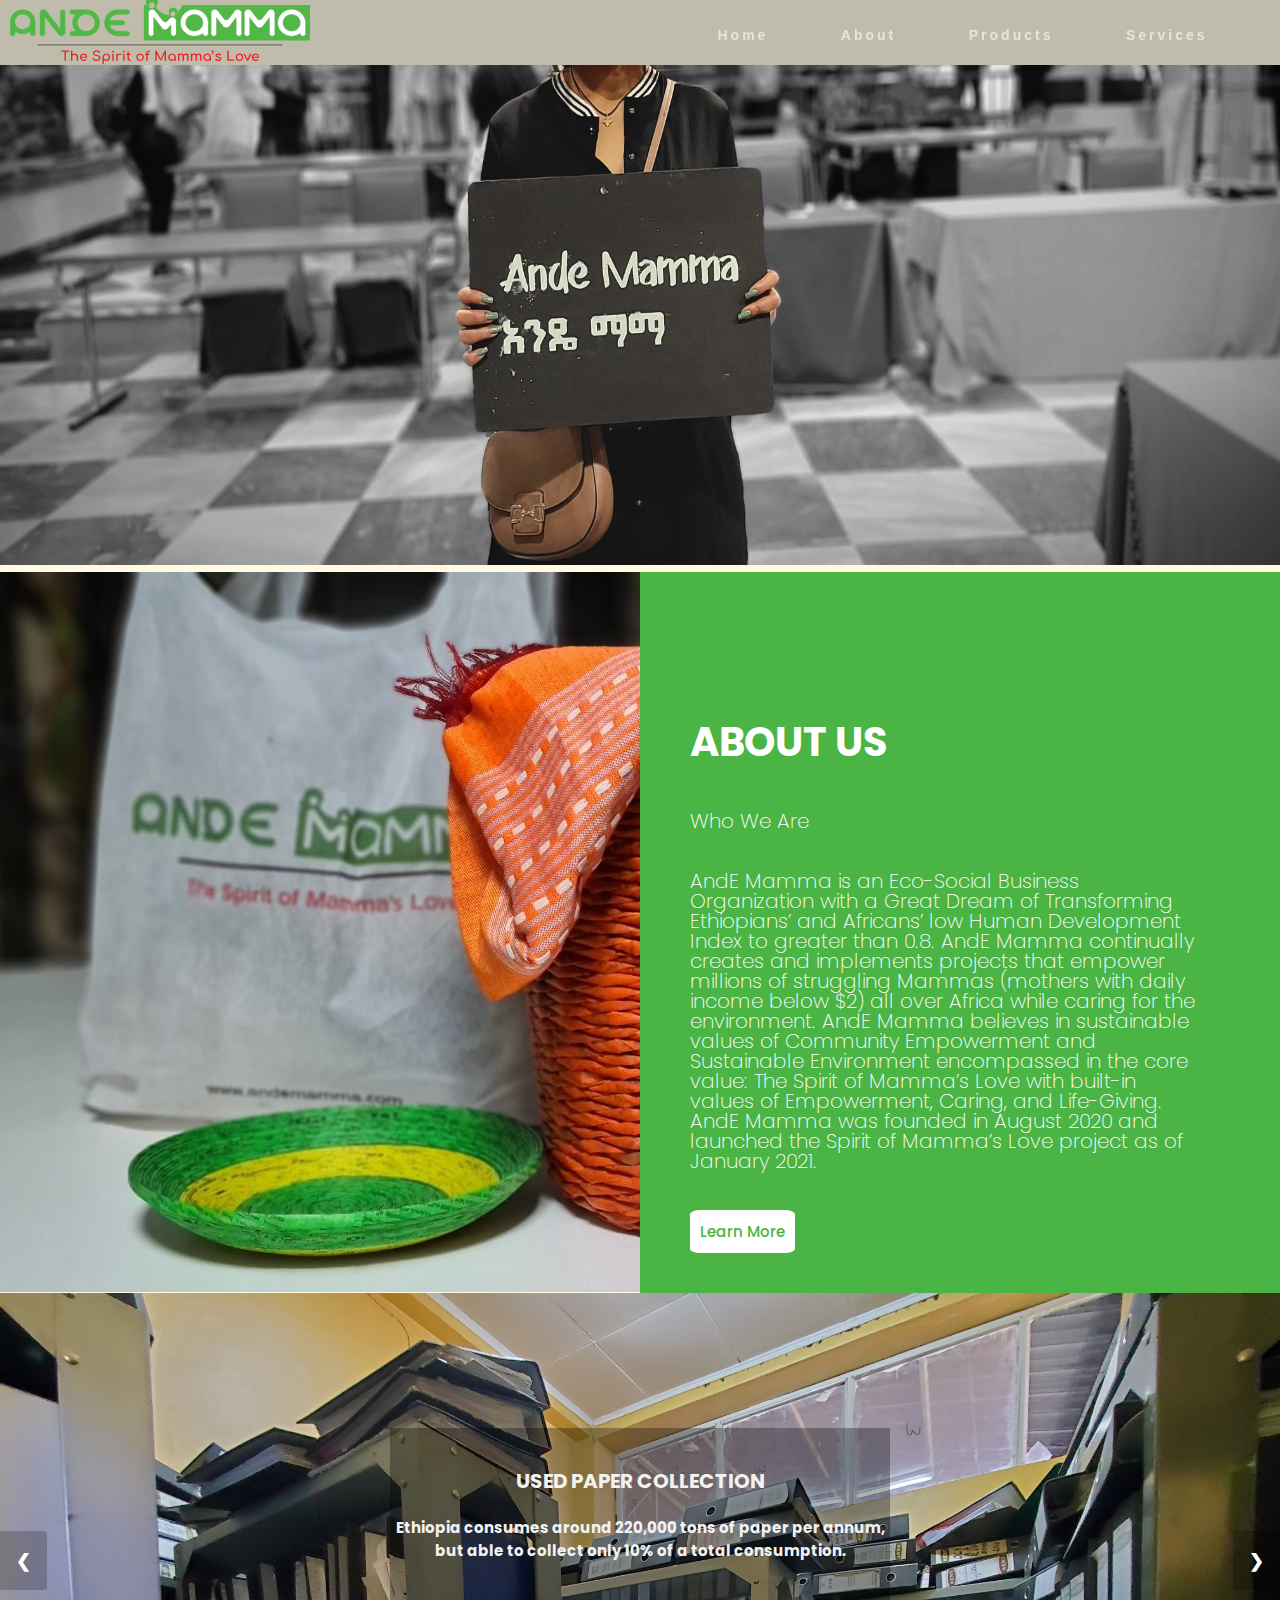
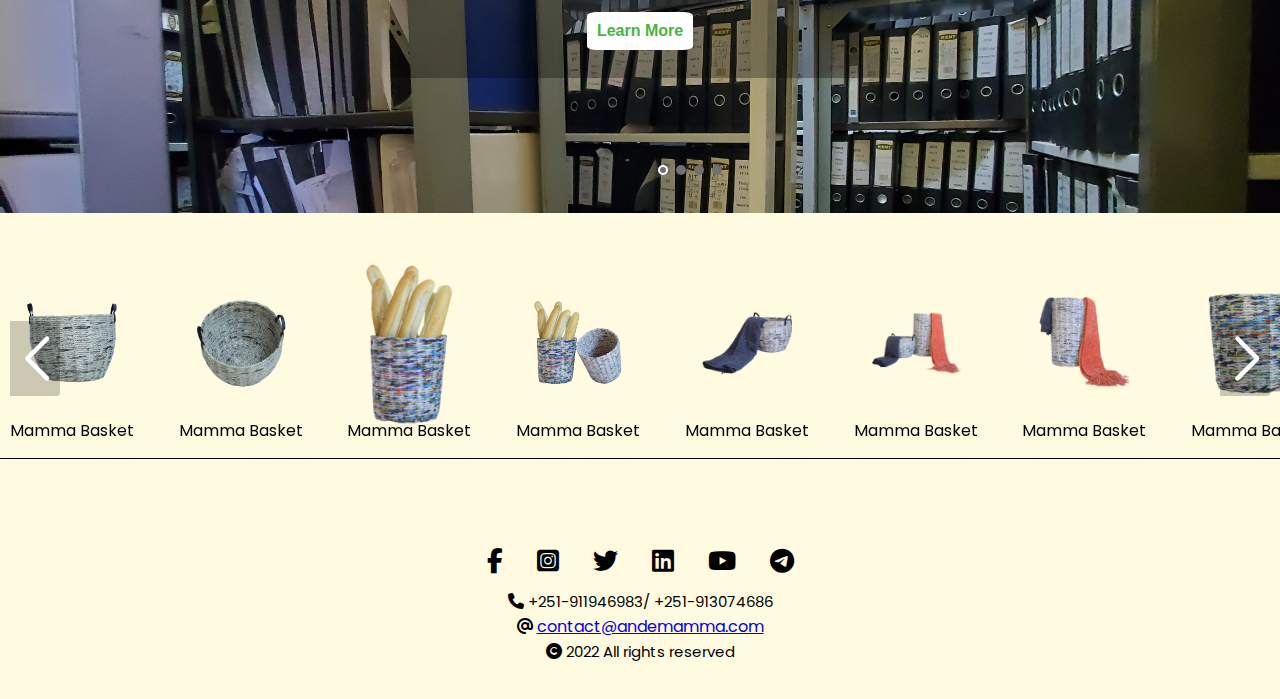
==== commit 03ae0733: "services done, contact us removed" ====
--- a/index.html
+++ b/index.html
@@ -7,16 +7,7 @@
     <link rel="stylesheet" href="style.css" />
     <link rel="stylesheet" href="mobileresponsiveness.css" />
     <link rel="stylesheet" href="mobileresponsivenessaboutpage.css" />
-    <link
-      href="https://fonts.googleapis.com/css2?family=Roboto:wght@400&display=swap"
-      rel="stylesheet"
-    />
-    <!-- Link Swiper's CSS -->
-    <!-- <link
-      rel="stylesheet"
-      href="https://cdn.jsdelivr.net/npm/swiper/swiper-bundle.min.css"
-    /> -->
-
+    <link href="https://fonts.googleapis.com/css2?family=Poppins:wght@200;300;400;500;600&display=swap" rel="stylesheet">
       <link rel="stylesheet" href="cust.css">
 
     <link
@@ -29,12 +20,6 @@
   <body></body>
 
     <nav id="navbar">
-
-      <div class="burger">
-        <div class="line1"></div>
-        <div class="line2"></div>
-        <div class="line3"></div>
-      </div>
 
       <div class="logo">
         <a href="#home">
@@ -46,21 +31,27 @@
           <a href="#home">Home</a>
         </li>
         <li>
+          <a href="about.html">About</a>
+        </li>
+        <li>
           <a href="#">Products</a>
         </li>
         <li>
-          <a href="#">Services</a>
+          <a href="details.html">Services</a>
         </li>
-        <li>
+        <!-- <li>
           <a href="#contact-section">Contact</a>
-        </li>
-        <li>
-          <a href="#about">About</a>
-        </li>
+        </li> -->
+        
       </ul>
       
+      <div class="burger">
+        <div class="line1"></div>
+        <div class="line2"></div>
+        <div class="line3"></div>
+      </div>
+
     </nav>
-
     <div id="overlay">
       <div class="close-button">
         <a onclick="closeBothOverlays()" ><i class="fa-solid fa-xmark"></i></a>
@@ -122,7 +113,7 @@
       </div>
     </section>
 
-    <section>
+    <section class="slide-section">
       <!-- Slideshow container -->
       <div class="slideshow-container">
         <!-- Full-width images with number and caption text -->
@@ -134,7 +125,7 @@
               Ethiopia consumes around 220,000 tons of paper per annum, but able
               to collect only 10% of a total consumption.
             </h3>
-            <a href="details.html" onclick="toDetails('usedpaper')">Learn More</a>
+            <a href="details.html#usedpaper">Learn More</a>
           </div>
         </div>
 
@@ -146,7 +137,7 @@
               Upcycling through handcrafting is barely existing in Ethiopia and
               Africa.
             </h3>
-            <a href="details.html" onclick="toDetails('cultural')">Learn More</a>
+            <a href="details.html#cultural" >Learn More</a>
           </div>
         </div>
 
@@ -157,7 +148,7 @@
             <h3>
               Community Empowerment is one of the core beliefs of AndE Mamma.
             </h3>
-            <a href="details.html" onclick="toDetails('community')">Learn More</a>
+            <a href="details.html#community">Learn More</a>
           </div>
         </div>
 
@@ -170,7 +161,7 @@
               of through incineration due to Confidentiality and Lack of
               Awareness.
             </h3>
-            <a href="details.html" onclick="toDetails('securedoc')">Learn More</a>
+            <a href="details.html#securedoc">Learn More</a>
           </div>
         </div>
 
@@ -195,44 +186,44 @@
 
           <div class="swiper-slide card"onclick="overlayBoth(1)">
             <img src="src/products/1.png" alt="Avatar" />
-            <a class="card-popup" href="#">Details</a>
+            <a class="card-popup" href="#">Quick View</a>
             <a class="card-desc" href="#">Mamma Basket</a></div>
           <div class="swiper-slide card"onclick="overlayBoth(2)"> 
                        <img src="src/products/2.png" alt="Avatar" />
-            <a class="card-popup" href="#">Details</a>
+            <a class="card-popup" href="#">Quick View</a>
             <a class="card-desc" href="#">Mamma Basket</a></div>
           <div class="swiper-slide card"onclick="overlayBoth(3)">
                         <img src="src/products/3.png" alt="Avatar" />
-            <a class="card-popup" href="#">Details</a>
+            <a class="card-popup" href="#">Quick View</a>
             <a class="card-desc" href="#">Mamma Basket</a></div>
           
           <div class="swiper-slide card"onclick="overlayBoth(4)"> 
                        <img src="src/products/4.png" alt="Avatar" />
-            <a class="card-popup" href="#">Details</a>
+            <a class="card-popup" href="#">Quick View</a>
             <a class="card-desc" href="#">Mamma Basket</a></div>
           <div class="swiper-slide card"onclick="overlayBoth(5)"> 
                        <img src="src/products/5.png" alt="Avatar" />
-            <a class="card-popup" href="#">Details</a>
+            <a class="card-popup" href="#">Quick View</a>
             <a class="card-desc" href="#">Mamma Basket</a></div>
           <div class="swiper-slide card"onclick="overlayBoth(6)">
                         <img src="src/products/6.png" alt="Avatar" />
-            <a class="card-popup" href="#">Details</a>
+            <a class="card-popup" href="#">Quick View</a>
             <a class="card-desc" href="#">Mamma Basket</a></div>
           <div class="swiper-slide card"onclick="overlayBoth(7)"> 
                        <img src="src/products/7.png" alt="Avatar" />
-            <a class="card-popup" href="#">Details</a>
+            <a class="card-popup" href="#">Quick View</a>
             <a class="card-desc" href="#">Mamma Basket</a></div>
           <div class="swiper-slide card"onclick="overlayBoth(8)">
                         <img src="src/products/8.png" alt="Avatar" />
-            <a class="card-popup" href="#">Details</a>
+            <a class="card-popup" href="#">Quick View</a>
             <a class="card-desc" href="#">Mamma Basket</a></div>
           <div class="swiper-slide card"onclick="overlayBoth(9)">
                         <img src="src/products/9.png" alt="Avatar" />
-            <a class="card-popup" href="#">Details</a>
+            <a class="card-popup" href="#">Quick View</a>
             <a class="card-desc" href="#">Mamma Basket</a></div>
           <div class="swiper-slide card"onclick="overlayBoth(10)">     
                    <img src="src/products/10.png" alt="Avatar" />
-            <a class="card-popup" href="#">Details</a>
+            <a class="card-popup" href="#">Quick View</a>
             <a class="card-desc" href="#">Mamma Basket</a></div>
 
         </div>
@@ -245,7 +236,7 @@
 
     <hr>
 
-    <section id="contact-section" class="contact-section">
+    <!-- <section id="contact-section" class="contact-section">
       <h1>CONTACT US</h1>
       <div class="message-div">
         <form name="contact-form">
@@ -276,7 +267,7 @@
           <input class="send-button" type="button" value="Send" onclick="sendEmail()"/>
         </form>
       </div>
-    </section>
+    </section> -->
 
     <section class="footer-section">
       <div class="social">
@@ -293,14 +284,21 @@
         <a href="https://www.linkedin.com/in/ande-mamma-a1518b246"
           ><i class="x fa-brands fa-linkedin"></i
         ></a>
+        <a href="https://www.youtube.com/channel/UCJl-mlbw3AZ_VFFHr2WNZMg"
+        ><i class="x fa-brands fa-youtube"></i
+        ></a>
         <a href="https://t.me/AndEMamma"
           ><i class="x fa-brands fa-telegram"></i
-        ></a>
+        ></a>        
       </div>
       <div class="phone">
+        <i class="fa-solid fa-phone"></i>
         <a href="#">+251-911946983/ +251-913074686</a>
-        <i class="fa-solid fa-phone"></i>
-      </div>
+      </div>
+      <div class="email-address">
+        <i class="fa-solid fa-at"></i>
+        <a href="#">contact@andemamma.com</a>
+            </div>
       <div class="copyright">
         <i class="fa-solid fa-copyright"></i>
         <a href="#">2022 All rights reserved</a>
@@ -315,7 +313,7 @@
     <script src="app.js"></script>
 
     <!-- Initialize email client -->
-    <script src="https://smtpjs.com/v3/smtp.js"></script>
+    <!-- <script src="https://smtpjs.com/v3/smtp.js"></script>
 
     <script type="text/javascript">
       function sendEmail() {
@@ -332,6 +330,6 @@
             alert("mail sent successfully")
           });
       }
-    </script>
+    </script> -->
   </body>
 </html>
--- a/style.css
+++ b/style.css
@@ -2,22 +2,24 @@
   margin: 0px;
   padding: 0px;
   box-sizing: border-box;
-  font-family: "Roboto", sans-serif;
 }
 
 body {
   padding-top: 65px;
+  background-color: #fffae0;
+  font-family: "Poppins", sans-serif;
 }
 nav {
   position: fixed;
   top: 0;
   width: 100%;
   padding-top: 5px;
-  display: flex;
-  justify-content: space-around;
+  padding-left: 10px;
+  display: flex;
+  justify-content: space-between;
   align-items: center;
   height: 65px;
-  background-color: rgb(37%, 37%, 37%, 0.6);
+  background-color: rgb(37%, 37%, 37%, 0.4);
   font-family: "Roboto", sans-serif;
   z-index: 10;
 }
@@ -32,7 +34,7 @@
 
 .nav-links {
   display: flex;
-  justify-content: space-around;
+  justify-content: space-evenly;
   width: 50%;
   opacity: 0.6;
   transition: 0.2s ease-in;
@@ -48,6 +50,11 @@
   letter-spacing: 3px;
   font-weight: bold;
   font-size: 14px;
+  transition: 0.3s ease-in;
+}
+
+.nav-links a:hover {
+  color: #4ab444;
 }
 
 .nav-links:hover {
@@ -62,7 +69,7 @@
 .burger div {
   width: 25px;
   height: 3px;
-  background-color: #ffffff;
+  background-color: #000000;
   margin: 5px;
 }
 
@@ -75,20 +82,33 @@
 @media screen and (max-width: 768px) {
   body {
     overflow-x: hidden;
-    padding-top: 0px;
+    top: 0px;
+  }
+
+  .logo img {
+    width: 200px;
+    height: 90px;
+    border-radius: 10%;
+    overflow: hidden;
+    margin-top: -6px;
+  }
+
+  nav {
+    height: 12vh;
   }
   .nav-links {
     position: absolute;
-    left: 0px;
-    height: 92vh;
-    top: 8vh;
+    right: 0px;
+    height: 100vh;
+    top: 0;
     background-color: #ffffff;
+    opacity: 1;
     display: flex;
     flex-direction: column;
     align-items: center;
-    width: 50%;
-    transform: translateX(-100%);
-    transition: transform 0.5s ease-in;
+    width: 100%;
+    transform: translateX(100%);
+    transition: transform 0.3s ease-in;
   }
 
   .nav-links li {
@@ -96,6 +116,7 @@
   }
   .nav-links a {
     color: #000000;
+    font-size: 20px;
   }
   .burger {
     display: block;
@@ -158,7 +179,6 @@
   padding-top: 100px;
   padding-left: 50px;
   padding-right: 80px;
-  font-family: "Roboto", sans-serif;
   color: #ffffff;
 }
 
@@ -166,24 +186,29 @@
   font-size: 40px;
 }
 .abt-text h3 {
-  font-size: medium;
-  text-align: justify;
-  line-height: 25px;
+  font-size: 20px;
+  font-weight: 200;
+  text-align: left;
+  line-height: 20px;
 }
 
 .abt-text a {
-  width: fit-content;
+  width: max-content;
   text-decoration: none;
   color: #4ab444;
-  font-size: medium;
-  font-family: "Roboto", sans-serif;
-  font-weight: bold;
+  font-size: 15px;
+  font-weight: 500;
   background-color: white;
   padding: 10px;
   text-align: center;
   border-radius: 10%;
-}
-
+  transition: 0.3s ease-in;
+}
+
+.abt-text a:hover {
+  background-color: rgb(37%, 37%, 37%, 0.4);
+  color: #ffffff;
+}
 /* carousel part */
 
 /* Slideshow container */
@@ -234,7 +259,7 @@
 
 /* Caption text */
 .card-text {
-  background-color: #4ab444;
+  background-color: rgb(0%, 0%, 0%, 0.3);
   width: 500px;
   height: 250px;
   margin: auto;
@@ -262,6 +287,11 @@
   padding: 10px;
   text-align: center;
   border-radius: 10%;
+  transition: 0.3s;
+}
+.card-text a:hover {
+  background-color: rgb(37%, 37%, 37%, 0.5);
+  color: #ffffff;
 }
 
 h2 {
@@ -394,9 +424,8 @@
   opacity: 0;
   width: 100%;
   height: 50px;
-  background-color: rgb(37%, 37%, 37%, 0.2);
+  background-image: linear-gradient(rgb(20%, 20%, 20%, 0.2), white);
   border: #717171;
-  border-radius: 10%;
   transition: 0.5s ease-in;
   transform: translatey(100%);
   vertical-align: center;
@@ -405,7 +434,6 @@
 }
 
 .card:hover .card-popup {
-  width: 80px;
   opacity: 0.8;
   transform: translateY(0%);
 }
@@ -515,15 +543,17 @@
 }
 .x {
   color: black;
-  font-size: 30px;
-  margin: 0;
-  padding: 20px;
-  cursor: pointer;
-  transition: 0.3s ease-in;
+  width: fit-content;
+  border-radius: 50%;
+  font-size: 25px;
+  padding: 15px;
+  cursor: pointer;
+  transition: 0.2s ease-in;
 }
 
 .x:hover {
-  color: #717171;
+  color: #4ab444;
+  font-size: 23px;
 }
 
 .phone i .copyright i {
@@ -531,7 +561,6 @@
   font-size: 20px;
   margin: 0;
   padding: 30px;
-  transition: 0.3s ease-in;
 }
 
 .phone i {
--- a/mobileresponsiveness.css
+++ b/mobileresponsiveness.css
@@ -8,55 +8,63 @@
   }
 
   .welcome-section img {
-    padding-top: 65px;
+    padding-top: 45px;
     width: 100%;
     height: 300px;
+    object-fit: cover;
+    transform: scale(1.4);
   }
 
   .abt-section {
     width: 100%;
-    display: flex;
+    height: 600px;
+    display: grid;
+    grid-template: 1fr / 1fr;
+    place-items: center;
+    margin: 0% auto;
+  }
+  .abt-section > * {
+    grid-column: 1 / 1;
+    grid-row: 1 / 1;
+  }
+  .abt-image {
+    width: 100vw;
+    height: 600px;
+    z-index: 1;
+  }
+
+  .abt-text {
+    position: absolute;
+    background-color: rgb(0%, 0%, 0%, 0.5);
+    z-index: 2;
+    width: 100%;
+    height: 600px;
     flex-direction: column;
-  }
-
-  .abt-image {
-    display: table-cell;
-    width: 100%;
-    height: 500px;
-  }
-
-  .abt-text {
-    background-color: #4ab444;
-    display: table-cell;
-    width: 100%;
-    height: 500px;
-    vertical-align: top;
-    display: flex;
-    flex-direction: column;
-    justify-content: space-evenly;
-    padding-top: 50px;
-    padding-left: 25px;
-    padding-right: 40px;
+    padding-top: 20px;
+    padding-bottom: 20px;
+    margin: 10px;
     color: #ffffff;
   }
 
   .abt-text h1 {
-    font-size: 20px;
+    font-size: 25px;
+    margin-bottom: 10px;
   }
   .abt-text h3 {
-    font-size: medium;
+    font-size: 15px;
+    font-weight: 100;
     text-align: justify;
-    line-height: 15px;
+    line-height: 30px;
   }
 
   .abt-text a {
     width: fit-content;
     text-decoration: none;
-    color: #4ab444;
+    color: #ffffff;
     font-size: medium;
     font-family: "Roboto", sans-serif;
-    font-weight: bold;
-    background-color: white;
+    font-weight: 100;
+    background-color: #4ab444;
     padding: 10px;
     text-align: center;
     border-radius: 10%;
@@ -69,7 +77,7 @@
     width: 100%;
     position: relative;
     margin: auto;
-    height: 420px;
+    height: 300px;
     overflow: hidden;
   }
 
@@ -77,7 +85,8 @@
   .mySlides {
     display: none;
     position: absolute;
-    height: 520px;
+    height: 300px;
+    object-fit: fill;
   }
 
   /* Next & previous buttons */
@@ -111,19 +120,19 @@
   }
 
   /* Caption text */
-  .text {
+  .card-text {
     font-family: "Roboto", sans-serif;
-    background-color: #4ab444;
-    width: 250px;
-    height: 300px;
+    background-color: rgb(0%, 0%, 0%, 0.3);
+    width: 50%;
+    height: fit-content;
     margin: auto;
-    color: #f2f2f2;
+    color: #ffffff;
     position: absolute;
     left: 50%;
     top: 50%;
     transform: translate(-50%, -50%);
     align-items: center;
-    padding-top: 80px;
+    padding: 25px 10px 10px 10px;
   }
 
   h2 {
@@ -191,7 +200,7 @@
 
   .container {
     width: 75vw;
-    height: 600px;
+    height: fit-content;
     position: relative;
     display: flex;
     justify-content: flex-start;
@@ -253,7 +262,7 @@
   }
   /* prod-carousel part*/
 
-  .contact-section {
+  /* .contact-section {
     width: 100%;
     height: 300px;
     justify-content: left;
@@ -270,7 +279,7 @@
 
   /* contact section*/
 
-  input[type="text"] {
+  /*input[type="text"] {
     width: 100%;
     padding: 6px 20px;
     margin: 8px 0;
@@ -320,12 +329,7 @@
     padding-left: 20px;
     padding-right: 20px;
     padding-top: 30px;
-  }
-
-  .footer-section {
-    position: absolute;
-    top: 375%;
-  }
+  } */
 
   /* overlay part */
 
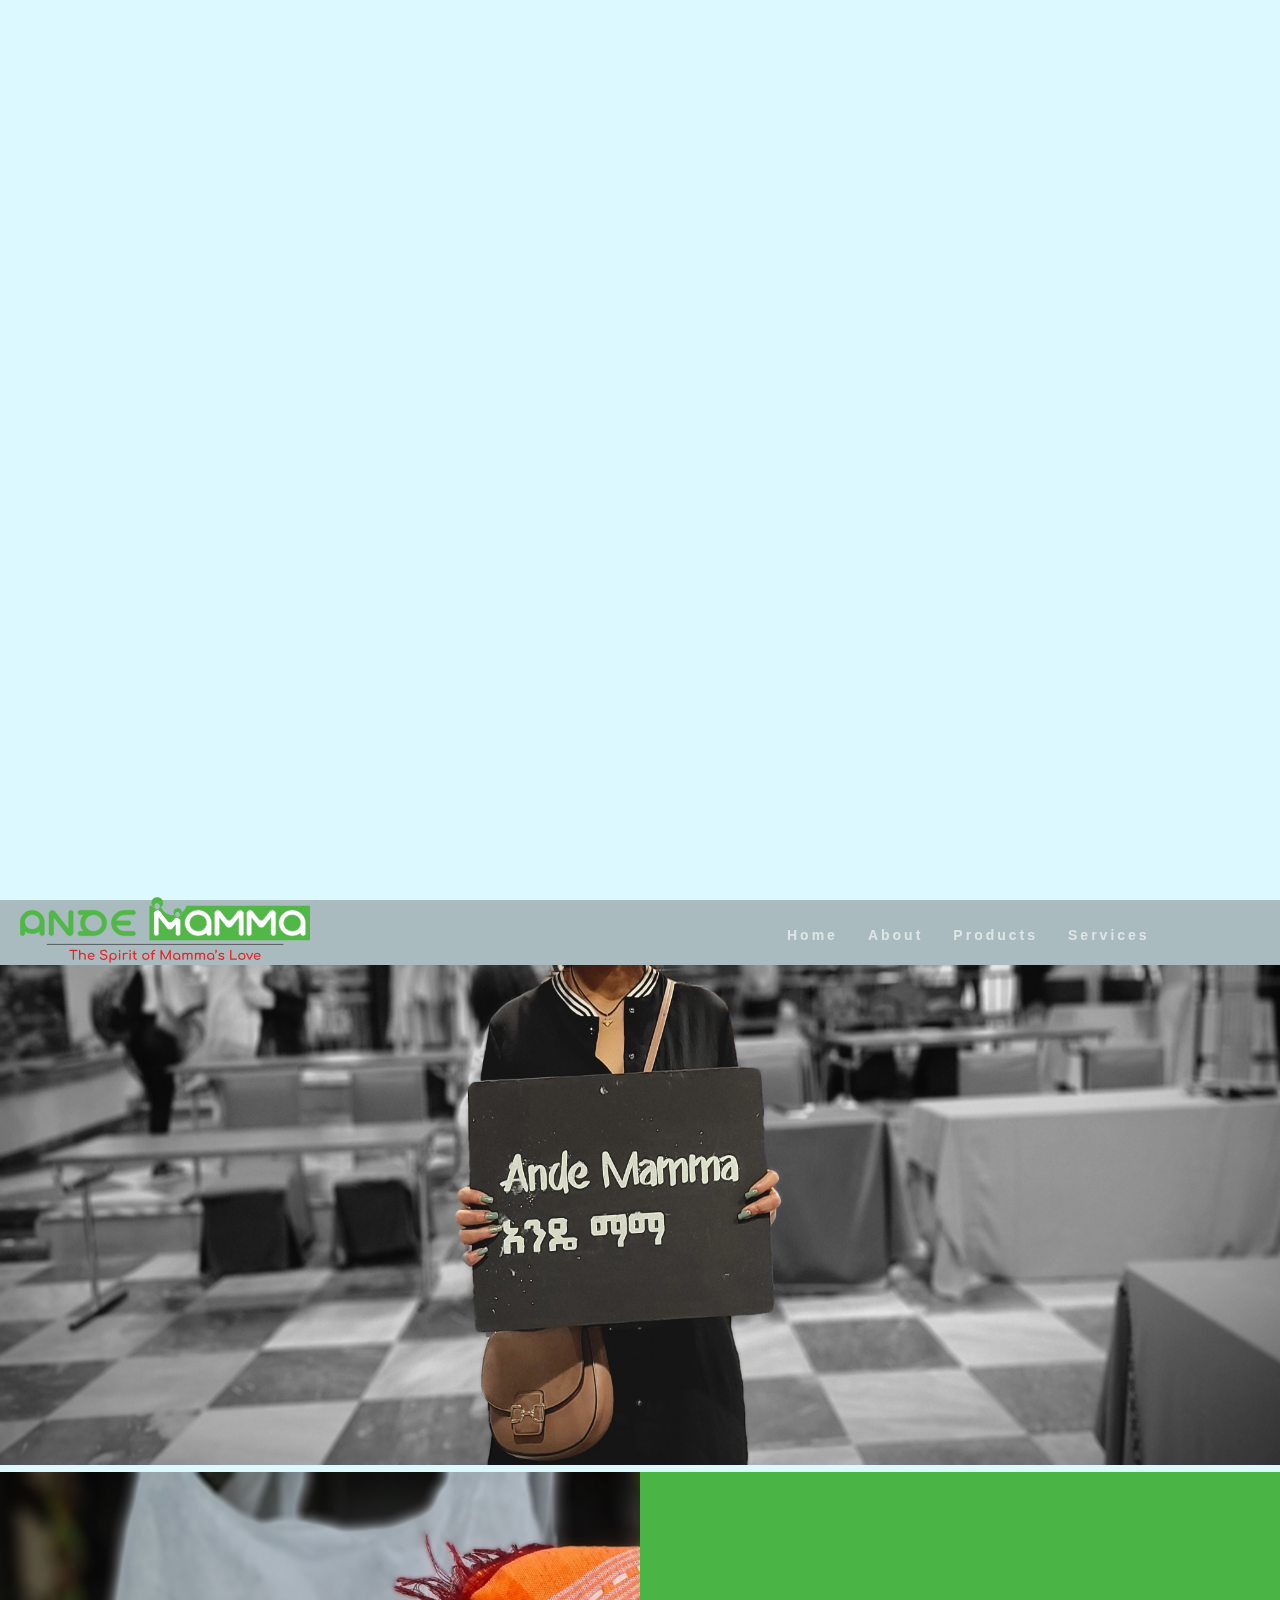
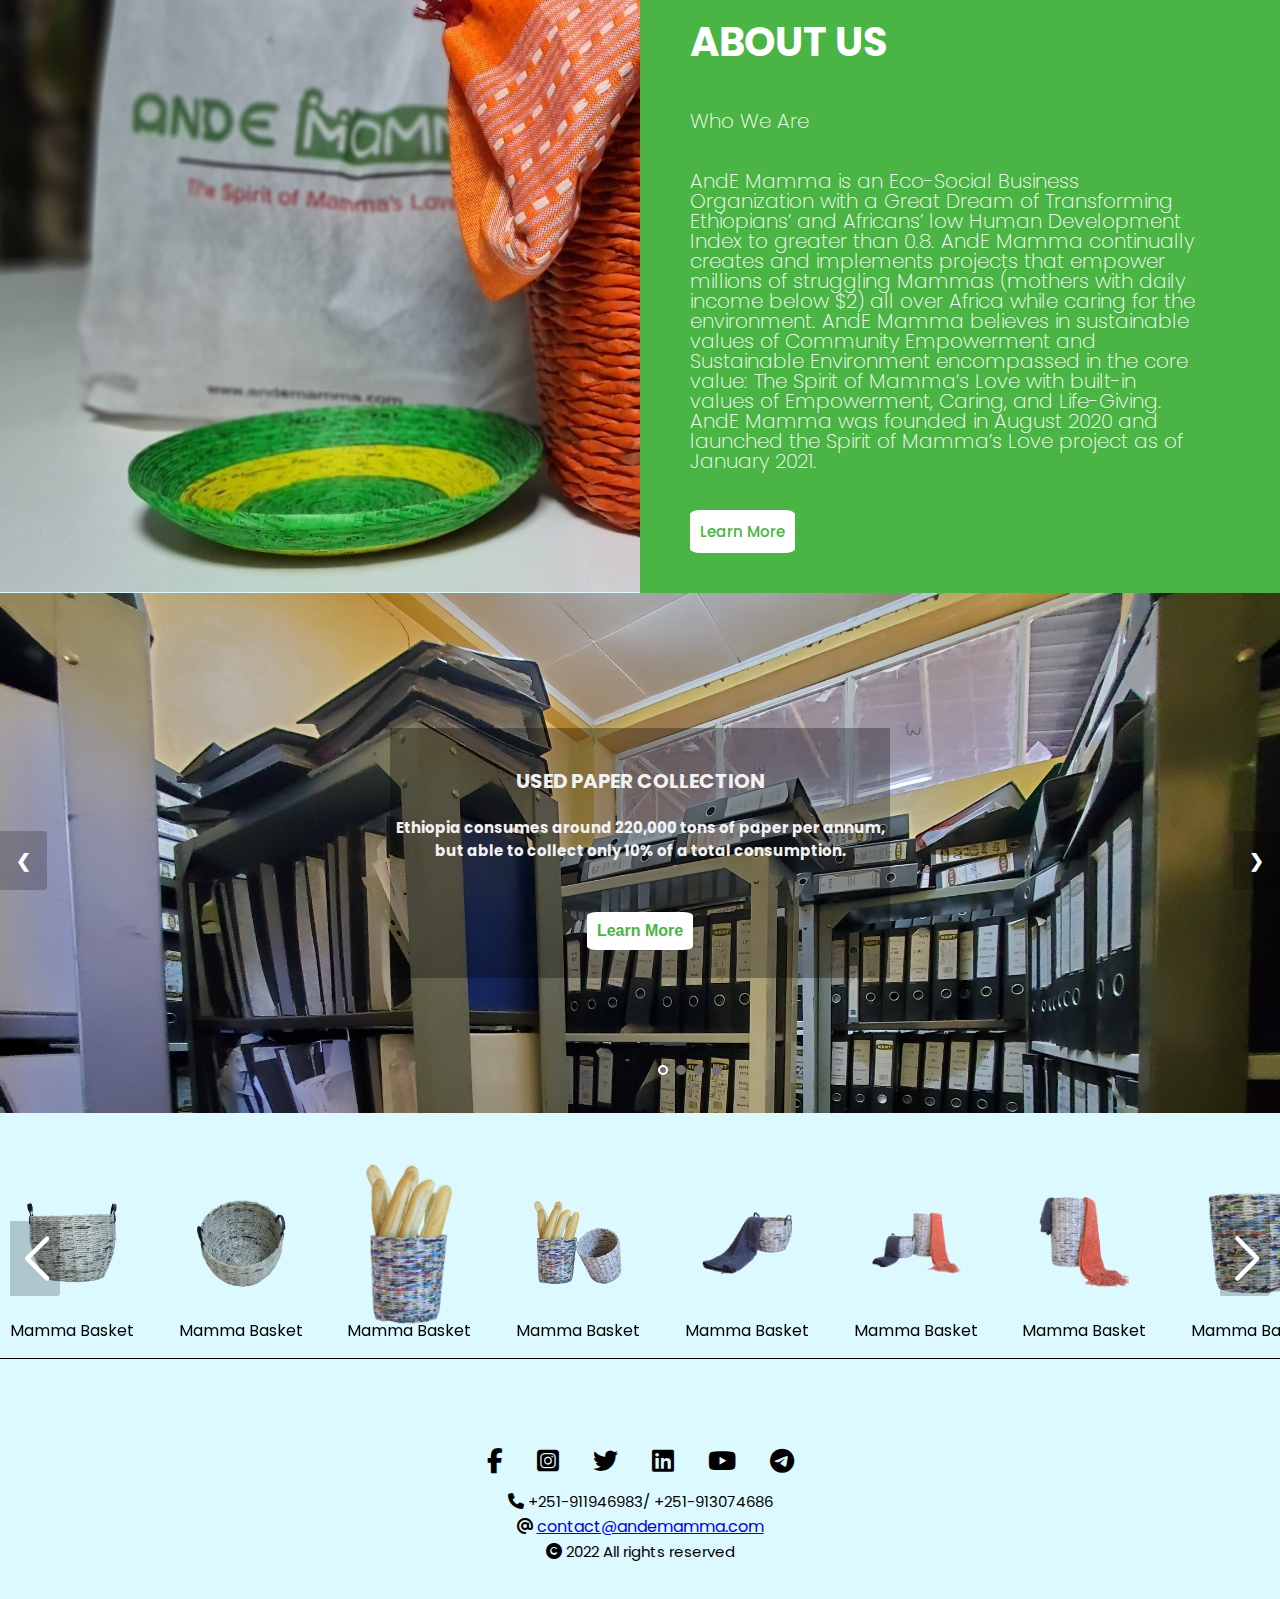
==== commit 580166f6: "finished profile in about and services, added landing page video" ====
--- a/index.html
+++ b/index.html
@@ -18,6 +18,14 @@
     <title>Ande Mamma</title>
   </head>
   <body></body>
+
+    <section class="landing-page">
+      <iframe width="100%" height="100%" 
+      src="https://www.youtube.com/embed/vKppCUL689c?playlist=vKppCUL689c&autoplay=1&mute=1&loop=1&controls=0&showinfo=1&autohide=1" 
+      frameborder="0"></iframe>
+
+      <!-- <a href="#">ANDE MAMMA</a> -->
+    </section>
 
     <nav id="navbar">
 
--- a/style.css
+++ b/style.css
@@ -5,12 +5,12 @@
 }
 
 body {
-  padding-top: 65px;
-  background-color: #fffae0;
+  background-color: #dbf9ff;
+  /* background-color: #dbf9ff; */
   font-family: "Poppins", sans-serif;
 }
 nav {
-  position: fixed;
+  position: sticky;
   top: 0;
   width: 100%;
   padding-top: 5px;
@@ -28,20 +28,22 @@
   width: 300px;
   height: 100px;
   border-radius: 10%;
+  padding-left: 10px;
   overflow: hidden;
   margin-top: -6px;
 }
 
 .nav-links {
   display: flex;
-  justify-content: space-evenly;
-  width: 50%;
+  width: 40%;
+  padding-right: 50px;
   opacity: 0.6;
   transition: 0.2s ease-in;
 }
 
 .nav-links li {
   list-style: none;
+  padding: 15px;
 }
 
 .nav-links a {
@@ -101,7 +103,7 @@
     right: 0px;
     height: 100vh;
     top: 0;
-    background-color: #ffffff;
+    background-color: #fffae0;
     opacity: 1;
     display: flex;
     flex-direction: column;
@@ -659,3 +661,30 @@
 }
 
 /* overlay part*/
+
+/* Landing page */
+
+.landing-page {
+  width: 100%;
+  height: 100vh;
+  overflow: hidden;
+}
+
+.landing-page iframe {
+  pointer-events: none;
+  position: relative;
+  transform: scale(1.2);
+}
+
+.landing-page a {
+  font-size: 100px;
+  width: fit-content;
+  height: fit-content;
+  position: absolute;
+  top: 70%;
+  left: 50%;
+  transform: translate(-50%, -50%);
+
+  text-decoration: none;
+  color: #ffffff;
+}
--- a/mobileresponsiveness.css
+++ b/mobileresponsiveness.css
@@ -17,7 +17,7 @@
 
   .abt-section {
     width: 100%;
-    height: 600px;
+    height: fit-content;
     display: grid;
     grid-template: 1fr / 1fr;
     place-items: center;
@@ -261,77 +261,6 @@
     height: 30%;
   }
   /* prod-carousel part*/
-
-  /* .contact-section {
-    width: 100%;
-    height: 300px;
-    justify-content: left;
-    position: absolute;
-    top: 150%;
-  }
-
-  .contact-section h1 {
-    text-align: center;
-    font-size: x-large;
-    color: #4ab444;
-    padding-top: 30px;
-  }
-
-  /* contact section*/
-
-  /*input[type="text"] {
-    width: 100%;
-    padding: 6px 20px;
-    margin: 8px 0;
-    display: inline-block;
-    border: 1px solid #ccc;
-    border-radius: 4px;
-  }
-
-  input[id="message"] {
-    width: 100%;
-    padding: 12px 20px;
-    margin: 8px 0;
-    display: inline-block;
-    border: 1px solid #ccc;
-    border-radius: 4px;
-    box-sizing: border-box;
-  }
-
-  input[type="email"] {
-    width: 100%;
-    padding: 12px 20px;
-    margin: 8px 0;
-    display: inline-block;
-    border-bottom: none;
-    border: 1px solid #ccc;
-    box-sizing: border-box;
-    border-radius: 4px;
-  }
-
-  input[type="submit"] {
-    width: 100%;
-    background-color: #4ab444;
-    color: white;
-    padding: 14px 20px;
-    margin: 8px 0;
-    border: none;
-    border-radius: 4px;
-    cursor: pointer;
-  }
-
-  input[type="submit"]:hover {
-    background-color: #2c8831;
-  }
-
-  .message-div {
-    border-radius: 5px;
-    padding-left: 20px;
-    padding-right: 20px;
-    padding-top: 30px;
-  } */
-
-  /* overlay part */
 
   #overlay2 {
     position: fixed; /* Sit on top of the page content */
@@ -414,4 +343,8 @@
     padding-top: 5px;
     line-height: 20px;
   }
+
+  .landing-page {
+    display: none;
+  }
 }
--- a/mobileresponsivenessaboutpage.css
+++ b/mobileresponsivenessaboutpage.css
@@ -3,7 +3,6 @@
     font-family: "Roboto", sans-serif;
   }
   body {
-    padding-top: 70px;
   }
   .about-section {
     margin: 0;
@@ -63,72 +62,73 @@
     display: flex;
     flex-direction: column;
     width: 100%;
-    height: 1000px;
+    height: fit-content;
   }
 
   .main-staff {
-    display: none;
-  }
-
-  .group-container {
-    width: 100%;
-    height: 1000px;
-    position: relative;
-  }
-
-  hr {
-    display: none;
-  }
-
-  .altog {
-    margin-top: 150px;
-    width: 90%;
-    height: 300px;
-    border-radius: 15%;
-    position: absolute;
-    top: 50%;
-    left: 50%;
-    transform: translate(-50%, -50%);
+    font-size: 30px;
+    text-align: center;
+    padding-left: 30px;
   }
 
   .row-1 {
-    margin-top: 300px;
-    height: fit-content;
-    width: 100%;
     display: flex;
     flex-direction: column;
     justify-content: center;
     align-items: center;
   }
 
-  .profile {
+  .row-2 {
     display: flex;
     flex-direction: column;
     justify-content: center;
     align-items: center;
-    padding: 5px;
   }
 
-  .profile a {
+  .row-3 {
+    display: flex;
+    flex-direction: column;
+    justify-content: center;
+    align-items: center;
+  }
+
+  .avatar {
+    padding-top: 30px;
+    width: 300px;
+    height: fit-content;
+    display: flex;
+    flex-direction: column;
+    justify-content: center;
+    align-items: center;
+  }
+
+  .avatar img {
+    width: 200px;
+    height: 200px;
+    object-fit: cover;
+    border-radius: 50%;
+    filter: grayscale(100%);
+  }
+
+  .avatar a {
+    padding: 5px;
     text-decoration: none;
     color: black;
+    font-weight: 500;
+    text-align: center;
+  }
+
+  .profile-name {
+    font-size: 25px;
+    font-weight: 500;
+  }
+
+  .profile-position {
     font-size: 20px;
   }
 
-  .avatar {
-    vertical-align: middle;
-    width: 250px;
-    height: 300px;
-    border-radius: 30%;
-  }
-
-  .contact-section {
-    position: absolute;
-    top: 420%;
-  }
-
-  .footer-section {
-    position: 5 absolute;
-    top: 500%;
+  .profile-story {
+    font-size: 15px;
+    align-items: center;
   }
 }
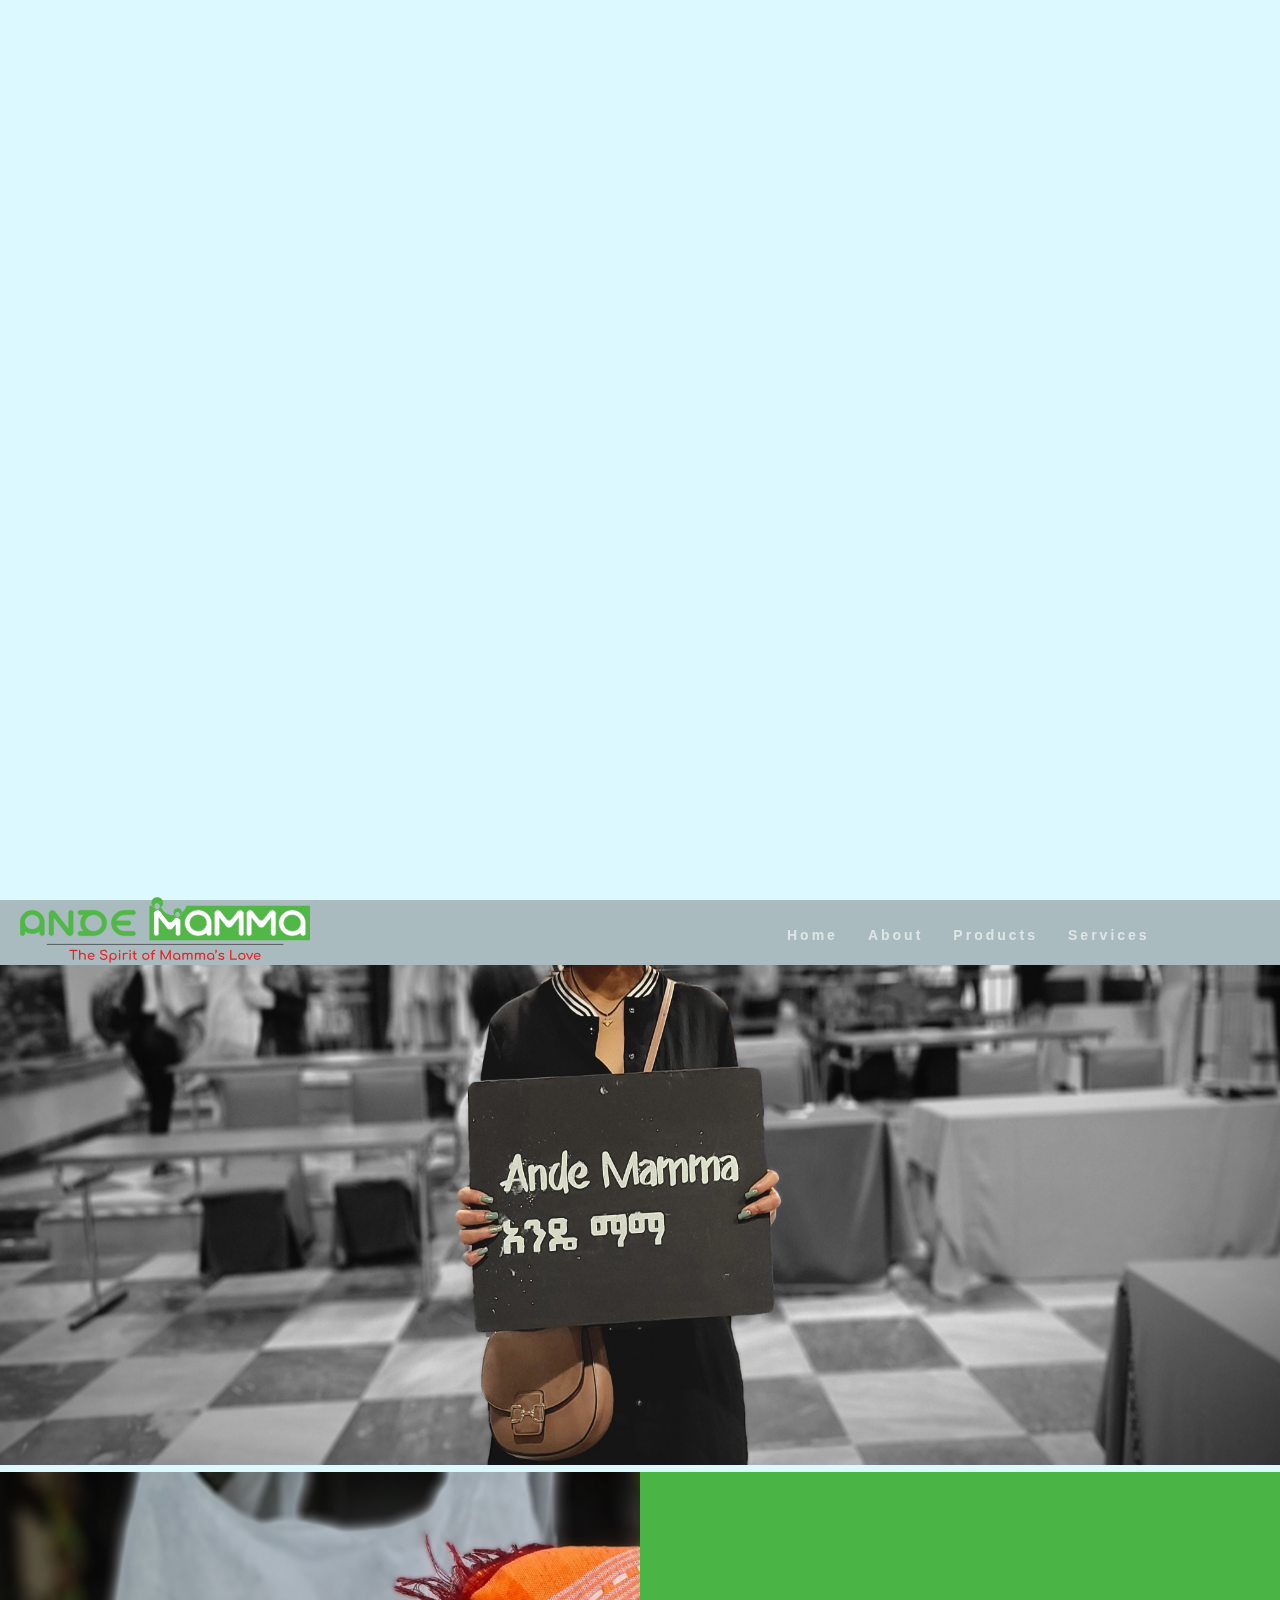
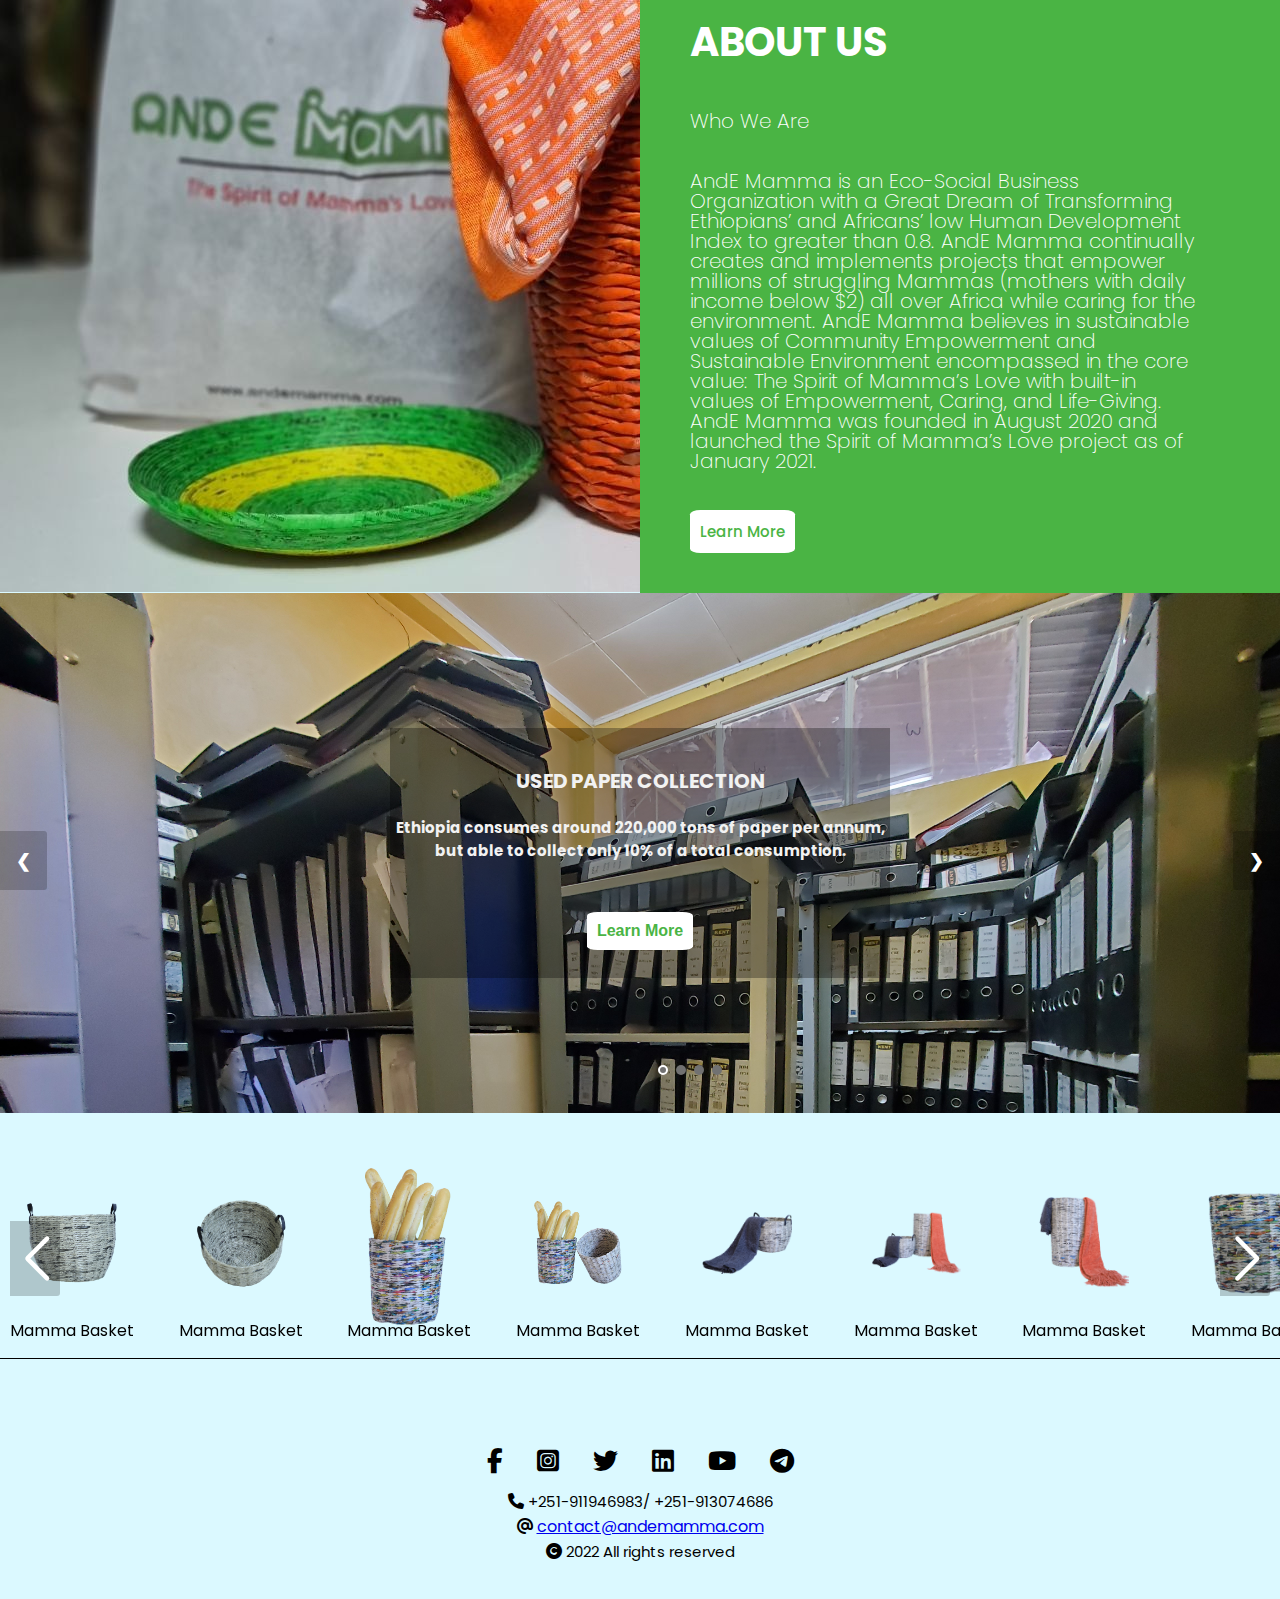
==== commit ea0b5395: "fixed x overflow" ====
--- a/index.html
+++ b/index.html
@@ -3,7 +3,7 @@
   <head>
     <meta charset="UTF-8" />
     <meta http-equiv="X-UA-Compatible" content="IE=edge" />
-    <meta name="viewport" content="width=device-width, initial-scale=1.0" />
+    <meta name="viewport" content="user-scalable=no, width=device-width, initial-scale=1.0" />
     <link rel="stylesheet" href="style.css" />
     <link rel="stylesheet" href="mobileresponsiveness.css" />
     <link rel="stylesheet" href="mobileresponsivenessaboutpage.css" />
--- a/style.css
+++ b/style.css
@@ -73,6 +73,7 @@
   height: 3px;
   background-color: #000000;
   margin: 5px;
+  margin-right: 15px;
 }
 
 @media screen and (max-width: 1024px) {
@@ -81,10 +82,11 @@
   }
 }
 
-@media screen and (max-width: 768px) {
+@media screen and (max-width: 850px) {
   body {
     overflow-x: hidden;
     top: 0px;
+    position: relative;
   }
 
   .logo img {
--- a/mobileresponsiveness.css
+++ b/mobileresponsiveness.css
@@ -1,6 +1,8 @@
-@media screen and (max-width: 768px) {
+@media screen and (max-width: 850px) {
   body {
-    font-family: "Roboto", sans-serif;
+    font-family: "Poppins", sans-serif;
+    overflow-x: hidden;
+    position: relative;
   }
 
   .welcome-section {
@@ -17,7 +19,7 @@
 
   .abt-section {
     width: 100%;
-    height: fit-content;
+    height: 800px;
     display: grid;
     grid-template: 1fr / 1fr;
     place-items: center;
@@ -29,7 +31,7 @@
   }
   .abt-image {
     width: 100vw;
-    height: 600px;
+    height: 800px;
     z-index: 1;
   }
 
@@ -38,7 +40,7 @@
     background-color: rgb(0%, 0%, 0%, 0.5);
     z-index: 2;
     width: 100%;
-    height: 600px;
+    height: 800px;
     flex-direction: column;
     padding-top: 20px;
     padding-bottom: 20px;
@@ -347,4 +349,23 @@
   .landing-page {
     display: none;
   }
+
+  .landing-page iframe {
+    pointer-events: none;
+    position: relative;
+    transform: scale(1.5);
+  }
+
+  .landing-page a {
+    font-size: 100px;
+    width: fit-content;
+    height: fit-content;
+    position: absolute;
+    top: 70%;
+    left: 50%;
+    transform: translate(-50%, -50%);
+
+    text-decoration: none;
+    color: #ffffff;
+  }
 }
--- a/mobileresponsivenessaboutpage.css
+++ b/mobileresponsivenessaboutpage.css
@@ -1,8 +1,11 @@
-@media screen and (max-width: 768px) {
+@media screen and (max-width: 850px) {
   * {
     font-family: "Roboto", sans-serif;
   }
   body {
+    padding-top: 10px;
+    overflow-x: hidden;
+    position: relative;
   }
   .about-section {
     margin: 0;
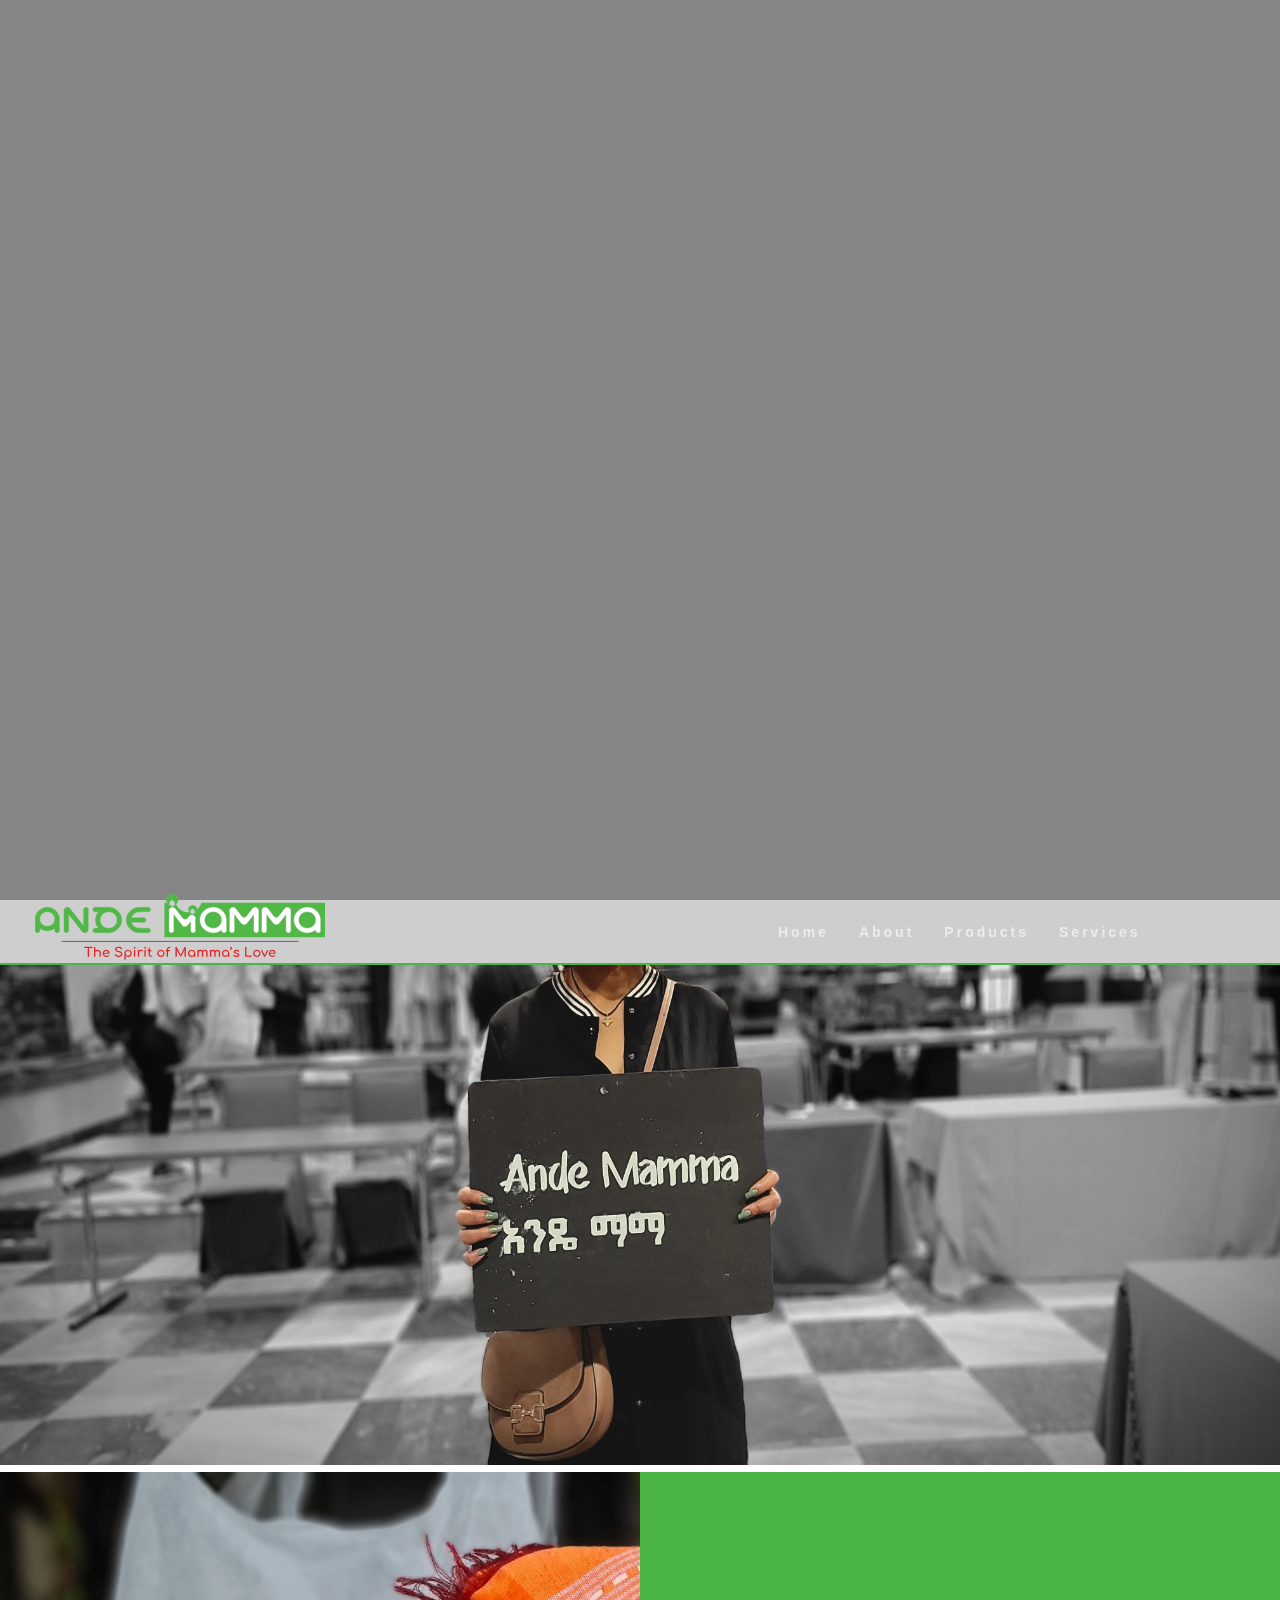
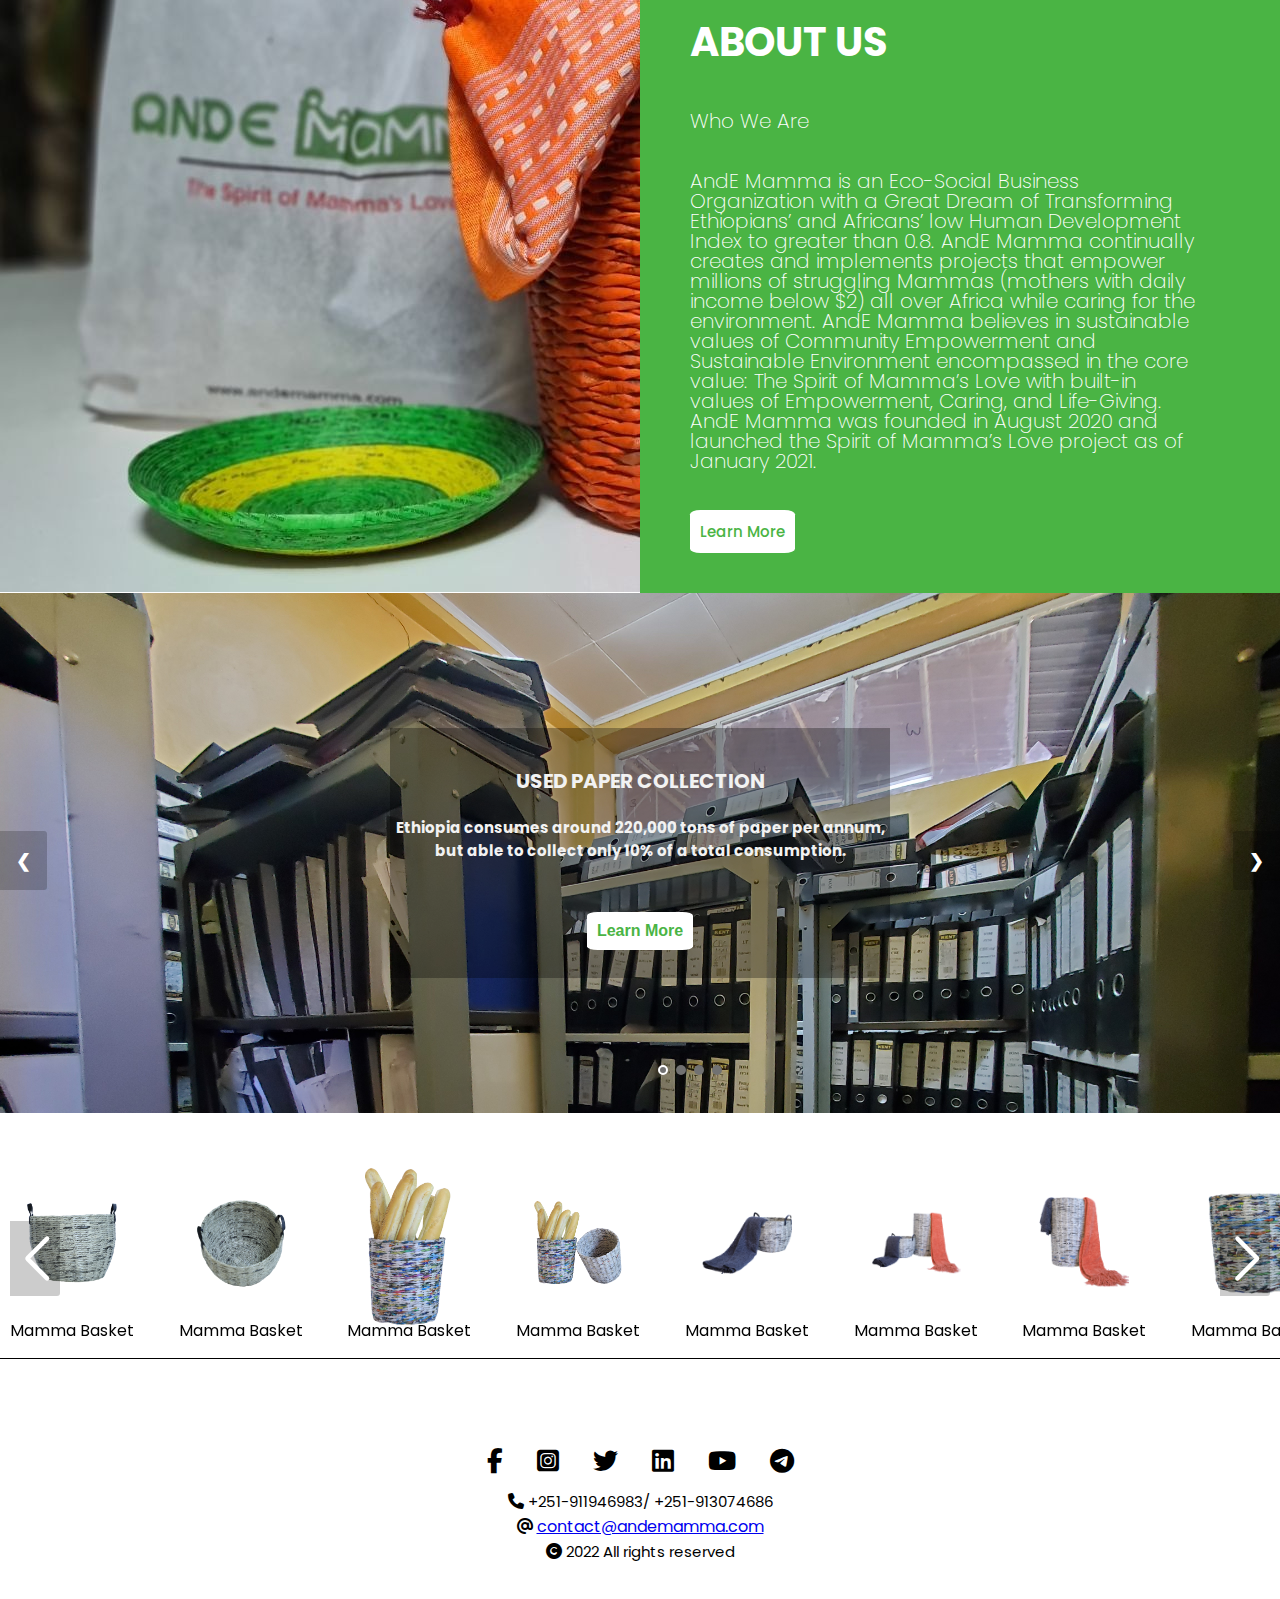
==== commit 3cc54270: "added text to landing page" ====
--- a/index.html
+++ b/index.html
@@ -20,9 +20,22 @@
   <body></body>
 
     <section class="landing-page">
-      <iframe width="100%" height="100%" 
+      <iframe id="utube" width="100%" height="100%" 
       src="https://www.youtube.com/embed/vKppCUL689c?playlist=vKppCUL689c&autoplay=1&mute=1&loop=1&controls=0&showinfo=1&autohide=1" 
       frameborder="0"></iframe>
+
+      <div class="video-overlay">
+
+        <h1 id="txt-1">Welcome to <strong class="special-text">AndE Mamma</strong></h1>
+        <h1 id="txt-2">We are <strong class="special-text">Eco-Social</strong> Business Organization</h1>
+        <h1 id="txt-3">We Empower our Community</h1>
+        <h1 id="txt-4">We Care for our <strong class="special-text">Environment</strong></h1>
+       <!-- Welcome to AndE Mamma
+ We are Eco-Social Business Organization
+We Empower our Community
+We Care for our environment --> 
+
+      </div>
 
       <!-- <a href="#">ANDE MAMMA</a> -->
     </section>
@@ -58,7 +71,6 @@
         <div class="line2"></div>
         <div class="line3"></div>
       </div>
-
     </nav>
     <div id="overlay">
       <div class="close-button">
@@ -194,45 +206,45 @@
 
           <div class="swiper-slide card"onclick="overlayBoth(1)">
             <img src="src/products/1.png" alt="Avatar" />
-            <a class="card-popup" href="#">Quick View</a>
-            <a class="card-desc" href="#">Mamma Basket</a></div>
+            <a class="card-popup" >Quick View</a>
+            <a class="card-desc">Mamma Basket</a></div>
           <div class="swiper-slide card"onclick="overlayBoth(2)"> 
                        <img src="src/products/2.png" alt="Avatar" />
-            <a class="card-popup" href="#">Quick View</a>
-            <a class="card-desc" href="#">Mamma Basket</a></div>
+            <a class="card-popup">Quick View</a>
+            <a class="card-desc">Mamma Basket</a></div>
           <div class="swiper-slide card"onclick="overlayBoth(3)">
                         <img src="src/products/3.png" alt="Avatar" />
-            <a class="card-popup" href="#">Quick View</a>
-            <a class="card-desc" href="#">Mamma Basket</a></div>
+            <a class="card-popup">Quick View</a>
+            <a class="card-desc">Mamma Basket</a></div>
           
           <div class="swiper-slide card"onclick="overlayBoth(4)"> 
                        <img src="src/products/4.png" alt="Avatar" />
-            <a class="card-popup" href="#">Quick View</a>
-            <a class="card-desc" href="#">Mamma Basket</a></div>
+            <a class="card-popup">Quick View</a>
+            <a class="card-desc" >Mamma Basket</a></div>
           <div class="swiper-slide card"onclick="overlayBoth(5)"> 
                        <img src="src/products/5.png" alt="Avatar" />
-            <a class="card-popup" href="#">Quick View</a>
-            <a class="card-desc" href="#">Mamma Basket</a></div>
+            <a class="card-popup" >Quick View</a>
+            <a class="card-desc" >Mamma Basket</a></div>
           <div class="swiper-slide card"onclick="overlayBoth(6)">
                         <img src="src/products/6.png" alt="Avatar" />
-            <a class="card-popup" href="#">Quick View</a>
-            <a class="card-desc" href="#">Mamma Basket</a></div>
+            <a class="card-popup" >Quick View</a>
+            <a class="card-desc" >Mamma Basket</a></div>
           <div class="swiper-slide card"onclick="overlayBoth(7)"> 
                        <img src="src/products/7.png" alt="Avatar" />
-            <a class="card-popup" href="#">Quick View</a>
-            <a class="card-desc" href="#">Mamma Basket</a></div>
+            <a class="card-popup" >Quick View</a>
+            <a class="card-desc" >Mamma Basket</a></div>
           <div class="swiper-slide card"onclick="overlayBoth(8)">
                         <img src="src/products/8.png" alt="Avatar" />
-            <a class="card-popup" href="#">Quick View</a>
-            <a class="card-desc" href="#">Mamma Basket</a></div>
+            <a class="card-popup" >Quick View</a>
+            <a class="card-desc" >Mamma Basket</a></div>
           <div class="swiper-slide card"onclick="overlayBoth(9)">
                         <img src="src/products/9.png" alt="Avatar" />
-            <a class="card-popup" href="#">Quick View</a>
-            <a class="card-desc" href="#">Mamma Basket</a></div>
+            <a class="card-popup" >Quick View</a>
+            <a class="card-desc" >Mamma Basket</a></div>
           <div class="swiper-slide card"onclick="overlayBoth(10)">     
                    <img src="src/products/10.png" alt="Avatar" />
-            <a class="card-popup" href="#">Quick View</a>
-            <a class="card-desc" href="#">Mamma Basket</a></div>
+            <a class="card-popup" >Quick View</a>
+            <a class="card-desc" >Mamma Basket</a></div>
 
         </div>
         <div class="swiper-button-next">
--- a/style.css
+++ b/style.css
@@ -5,7 +5,6 @@
 }
 
 body {
-  background-color: #dbf9ff;
   /* background-color: #dbf9ff; */
   font-family: "Poppins", sans-serif;
 }
@@ -19,9 +18,14 @@
   justify-content: space-between;
   align-items: center;
   height: 65px;
-  background-color: rgb(37%, 37%, 37%, 0.4);
+  background-color: rgb(37%, 37%, 37%, 0.3);
   font-family: "Roboto", sans-serif;
   z-index: 10;
+
+  padding: 25px;
+  border-bottom-style: solid;
+  border-bottom-color: #4ab444;
+  border-bottom-width: 2px;
 }
 
 .logo img {
@@ -98,7 +102,12 @@
   }
 
   nav {
-    height: 12vh;
+    height: 10vh;
+
+    padding-bottom: 5px;
+    border-bottom-style: solid;
+    border-bottom-color: #4ab444;
+    border-bottom-width: 2px;
   }
   .nav-links {
     position: absolute;
@@ -435,6 +444,7 @@
   vertical-align: center;
   line-height: 50px;
   margin-bottom: 20px;
+  pointer-events: none;
 }
 
 .card:hover .card-popup {
@@ -610,6 +620,7 @@
   background-color: white;
   z-index: 10;
   cursor: pointer;
+  overflow: hidden;
 }
 
 .close-button {
@@ -630,18 +641,34 @@
 
 .content-viewer {
   display: flex;
-  padding: 30px;
+  padding: 100px;
+  position: relative;
 }
 
 .content-viewer img {
-  width: min-content;
+  width: fit-content;
   height: min-content;
-  margin: 10px;
+  margin-top: 50px;
+
+  position: absolute;
+  top: 50%;
+  left: 25%;
+  transform: translate(-50%, -50%);
 }
 
 .content-viewer-text {
+  width: 45%;
+  height: fit-content;
   display: flex;
   flex-direction: column;
+  justify-content: center;
+  align-items: center;
+  margin-top: 50px;
+
+  position: absolute;
+  top: 50%;
+  left: 75%;
+  transform: translate(-50%, -50%);
 }
 
 .content-viewer-text a {
@@ -670,23 +697,98 @@
   width: 100%;
   height: 100vh;
   overflow: hidden;
+  display: flex;
+  position: relative;
 }
 
 .landing-page iframe {
   pointer-events: none;
-  position: relative;
+  position: absolute;
   transform: scale(1.2);
 }
 
-.landing-page a {
-  font-size: 100px;
-  width: fit-content;
-  height: fit-content;
-  position: absolute;
-  top: 70%;
-  left: 50%;
-  transform: translate(-50%, -50%);
-
-  text-decoration: none;
+/* text animation part */
+
+.video-overlay {
+  position: absolute;
+  width: 100%;
+  height: 100vh;
+  background-color: rgb(20%, 20%, 20%, 0.6);
+
+  margin: 0;
+  padding: 0;
+  display: flex;
+  justify-content: center;
+  align-items: center;
+  padding-top: 300px;
+}
+
+#txt-1 {
+  display: none;
+
+  font-size: 80px;
   color: #ffffff;
-}
+  overflow: hidden; /* Ensures the content is not revealed until the animation */
+  border-right: 0.15em solid #4ab444; /* The typwriter cursor */
+  white-space: nowrap; /* Keeps the content on a single line */
+  margin: 0 auto; /* Gives that scrolling effect as the typing happens */
+  letter-spacing: 0.15em; /* Adjust as needed */
+}
+
+#txt-2 {
+  display: none;
+  font-size: 50px;
+  color: #ffffff;
+  overflow: hidden; /* Ensures the content is not revealed until the animation */
+  border-right: 0.15em solid #4ab444; /* The typwriter cursor */
+  white-space: nowrap; /* Keeps the content on a single line */
+  margin: 0 auto; /* Gives that scrolling effect as the typing happens */
+  letter-spacing: 0.15em; /* Adjust as needed */
+}
+
+#txt-3 {
+  display: none;
+  font-size: 70px;
+  color: #ffffff;
+  overflow: hidden; /* Ensures the content is not revealed until the animation */
+  border-right: 0.15em solid #4ab444; /* The typwriter cursor */
+  white-space: nowrap; /* Keeps the content on a single line */
+  margin: 0 auto; /* Gives that scrolling effect as the typing happens */
+  letter-spacing: 0.15em; /* Adjust as needed */
+}
+
+#txt-4 {
+  display: none;
+
+  font-size: 70px;
+  color: #ffffff;
+  overflow: hidden; /* Ensures the content is not revealed until the animation */
+  border-right: 0.15em solid #4ab444; /* The typwriter cursor */
+  white-space: nowrap; /* Keeps the content on a single line */
+  margin: 0 auto; /* Gives that scrolling effect as the typing happens */
+  letter-spacing: 0.15em; /* Adjust as needed */
+}
+
+.special-text {
+  color: #4ab444;
+}
+/* The typing effect */
+@keyframes typing {
+  from {
+    width: 0;
+  }
+  to {
+    width: 100%;
+  }
+}
+
+/* The typewriter cursor effect */
+@keyframes blink-caret {
+  from,
+  to {
+    border-color: transparent;
+  }
+  50% {
+    border-color: #4ab444;
+  }
+}
--- a/mobileresponsivenessaboutpage.css
+++ b/mobileresponsivenessaboutpage.css
@@ -1,6 +1,6 @@
 @media screen and (max-width: 850px) {
   * {
-    font-family: "Roboto", sans-serif;
+    font-family: "Poppins", sans-serif;
   }
   body {
     padding-top: 10px;
@@ -64,14 +64,18 @@
   .profile-images {
     display: flex;
     flex-direction: column;
+    justify-content: center;
+    align-items: center;
     width: 100%;
     height: fit-content;
   }
 
-  .main-staff {
+  h2.main-staff {
+    padding-right: 30px;
+    width: fit-content;
     font-size: 30px;
+    font-weight: 500;
     text-align: center;
-    padding-left: 30px;
   }
 
   .row-1 {
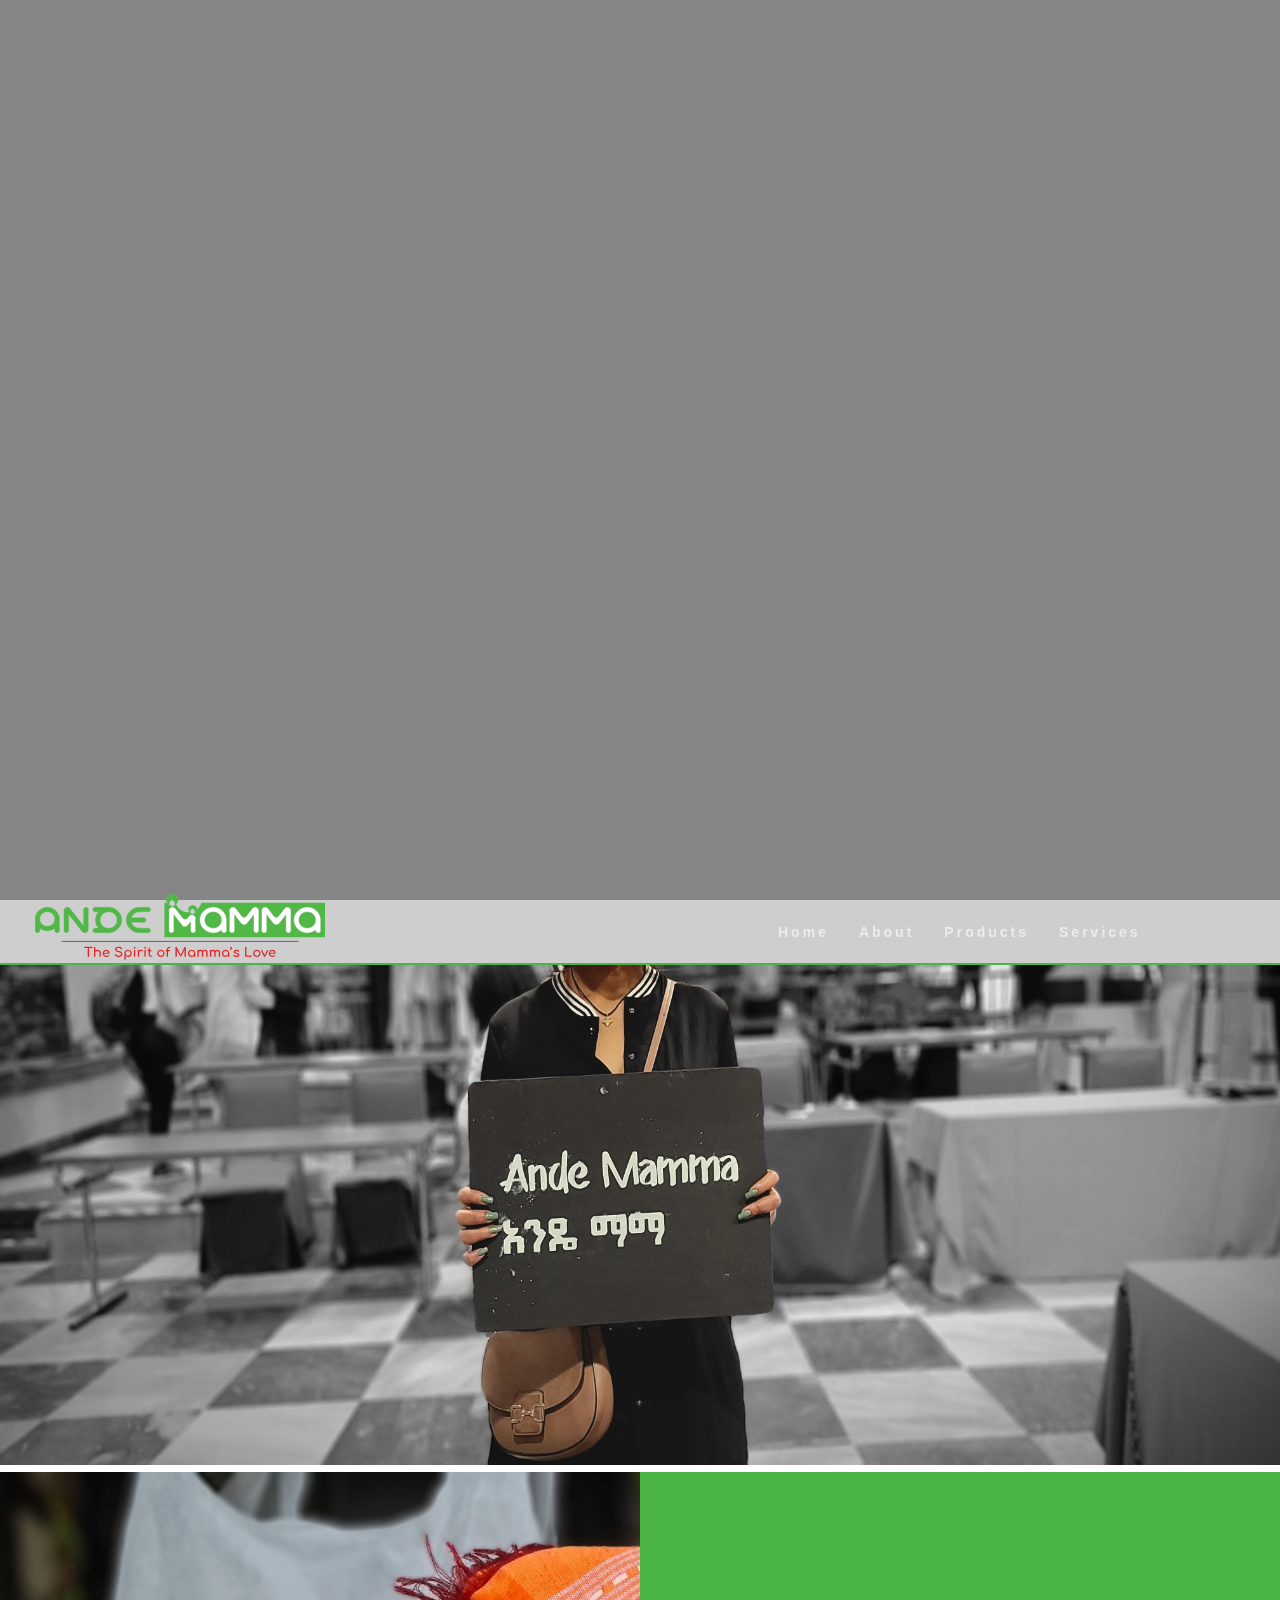
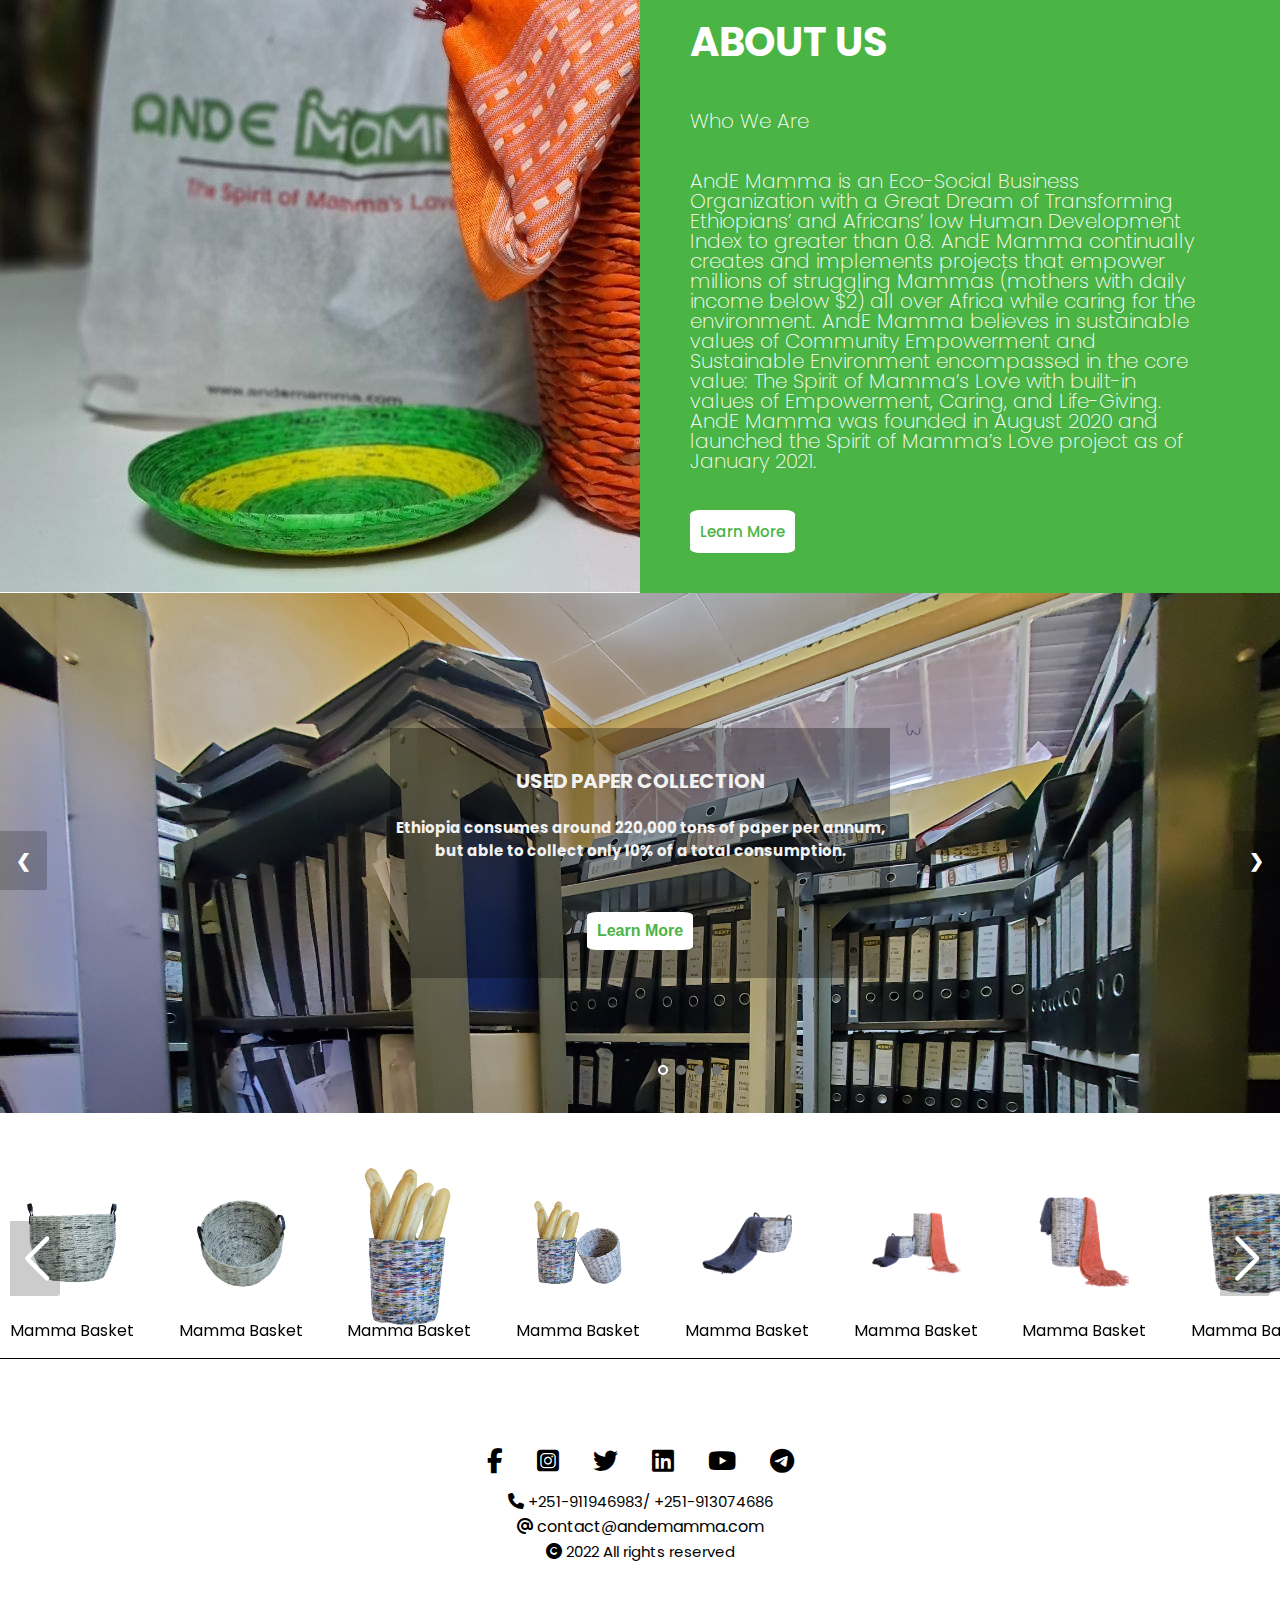
==== commit 26ae460e: "prod viewew bug fixed" ====
--- a/index.html
+++ b/index.html
@@ -3,45 +3,52 @@
   <head>
     <meta charset="UTF-8" />
     <meta http-equiv="X-UA-Compatible" content="IE=edge" />
-    <meta name="viewport" content="user-scalable=no, width=device-width, initial-scale=1.0" />
+    <meta
+      name="viewport"
+      content="user-scalable=no, width=device-width, initial-scale=1.0"
+    />
     <link rel="stylesheet" href="style.css" />
     <link rel="stylesheet" href="mobileresponsiveness.css" />
     <link rel="stylesheet" href="mobileresponsivenessaboutpage.css" />
-    <link href="https://fonts.googleapis.com/css2?family=Poppins:wght@200;300;400;500;600&display=swap" rel="stylesheet">
-      <link rel="stylesheet" href="cust.css">
+    <link
+      href="https://fonts.googleapis.com/css2?family=Poppins:wght@200;300;400;500;600&display=swap"
+      rel="stylesheet"
+    />
+    <link rel="stylesheet" href="cust.css" />
 
     <link
       rel="stylesheet"
       href="https://cdnjs.cloudflare.com/ajax/libs/font-awesome/6.1.1/css/all.min.css"
     />
 
-    <title>Ande Mamma</title>
+    <title>AndE Mamma - Main</title>
   </head>
-  <body></body>
-
+  <body>
     <section class="landing-page">
-      <iframe id="utube" width="100%" height="100%" 
-      src="https://www.youtube.com/embed/vKppCUL689c?playlist=vKppCUL689c&autoplay=1&mute=1&loop=1&controls=0&showinfo=1&autohide=1" 
-      frameborder="0"></iframe>
+      <iframe
+        id="utube"
+        width="100%"
+        height="100%"
+        src="https://www.youtube.com/embed/vKppCUL689c?playlist=vKppCUL689c&autoplay=1&mute=1&loop=1&controls=0&showinfo=1&autohide=1"
+        frameborder="0"
+      ></iframe>
 
       <div class="video-overlay">
-
-        <h1 id="txt-1">Welcome to <strong class="special-text">AndE Mamma</strong></h1>
-        <h1 id="txt-2">We are <strong class="special-text">Eco-Social</strong> Business Organization</h1>
+        <h1 id="txt-1">
+          Welcome to <strong class="special-text">AndE Mamma</strong>
+        </h1>
+        <h1 id="txt-2">
+          We are <strong class="special-text">Eco-Social</strong> Business
+          Organization
+        </h1>
         <h1 id="txt-3">We Empower our Community</h1>
-        <h1 id="txt-4">We Care for our <strong class="special-text">Environment</strong></h1>
-       <!-- Welcome to AndE Mamma
- We are Eco-Social Business Organization
-We Empower our Community
-We Care for our environment --> 
-
-      </div>
-
-      <!-- <a href="#">ANDE MAMMA</a> -->
+        <h1 id="txt-4">
+          We Care for our <strong class="special-text">Environment</strong>
+        </h1>
+      </div>
     </section>
 
     <nav id="navbar">
-
       <div class="logo">
         <a href="#home">
           <img src="src/AndE Mamma-LOGO.svg" alt="" />
@@ -49,13 +56,13 @@
       </div>
       <ul class="nav-links">
         <li>
-          <a href="#home">Home</a>
+          <a href="index.html">Home</a>
         </li>
         <li>
           <a href="about.html">About</a>
         </li>
         <li>
-          <a href="#">Products</a>
+          <a href="products.html">Products</a>
         </li>
         <li>
           <a href="details.html">Services</a>
@@ -63,9 +70,8 @@
         <!-- <li>
           <a href="#contact-section">Contact</a>
         </li> -->
-        
       </ul>
-      
+
       <div class="burger">
         <div class="line1"></div>
         <div class="line2"></div>
@@ -74,31 +80,31 @@
     </nav>
     <div id="overlay">
       <div class="close-button">
-        <a onclick="closeBothOverlays()" ><i class="fa-solid fa-xmark"></i></a>
+        <a onclick="closeBothOverlays()"><i class="fa-solid fa-xmark"></i></a>
       </div>
 
       <div class="content-viewer">
-
-        <img id="item-image" src="/andeMamma/src/products/1.png" alt="product">
+        <img
+          id="item-image"
+          src="/andeMamma/src/products/1.png"
+          alt="product"
+        />
         <div class="content-viewer-text">
           <a id="item-title" class="item-title">Mamma Basket</a>
-          <a id="item-description" class="item-description">Lorem Ipsum is simply dummy text of the printing
-             and typesetting industry. Lorem Ipsum has been the industry's
-              standard dummy text ever since the 1500s, when an unknown printer
-               took a galley of type and scrambled it to make a type specimen
-                book. It has survived not only five centuries, but also the leap
-                 into electronic typesetting, remaining essentially unchanged.
-                  It was popularised in the 1960s with the release of Letraset</a>
-
-        </div>
-
-      </div>
-
+          <a id="item-description" class="item-description"
+            >Lorem Ipsum is simply dummy text of the printing and typesetting
+            industry. Lorem Ipsum has been the industry's standard dummy text
+            ever since the 1500s, when an unknown printer took a galley of type
+            and scrambled it to make a type specimen book. It has survived not
+            only five centuries, but also the leap into electronic typesetting,
+            remaining essentially unchanged. It was popularised in the 1960s
+            with the release of Letraset</a
+          >
+        </div>
+      </div>
     </div>
 
-
-    <div id="overlay2" onclick="closeBothOverlays()">
-    </div>
+    <div id="overlay2" onclick="closeBothOverlays()"></div>
 
     <section
       class="welcome-section"
@@ -157,7 +163,7 @@
               Upcycling through handcrafting is barely existing in Ethiopia and
               Africa.
             </h3>
-            <a href="details.html#cultural" >Learn More</a>
+            <a href="details.html#cultural">Learn More</a>
           </div>
         </div>
 
@@ -203,58 +209,64 @@
     <section class="prod-section">
       <div class="swiper mySwiper container">
         <div class="swiper-wrapper prod-view">
-
-          <div class="swiper-slide card"onclick="overlayBoth(1)">
+          <div class="swiper-slide card" onclick="overlayBoth(1)">
             <img src="src/products/1.png" alt="Avatar" />
-            <a class="card-popup" >Quick View</a>
-            <a class="card-desc">Mamma Basket</a></div>
-          <div class="swiper-slide card"onclick="overlayBoth(2)"> 
-                       <img src="src/products/2.png" alt="Avatar" />
-            <a class="card-popup">Quick View</a>
-            <a class="card-desc">Mamma Basket</a></div>
-          <div class="swiper-slide card"onclick="overlayBoth(3)">
-                        <img src="src/products/3.png" alt="Avatar" />
-            <a class="card-popup">Quick View</a>
-            <a class="card-desc">Mamma Basket</a></div>
-          
-          <div class="swiper-slide card"onclick="overlayBoth(4)"> 
-                       <img src="src/products/4.png" alt="Avatar" />
-            <a class="card-popup">Quick View</a>
-            <a class="card-desc" >Mamma Basket</a></div>
-          <div class="swiper-slide card"onclick="overlayBoth(5)"> 
-                       <img src="src/products/5.png" alt="Avatar" />
-            <a class="card-popup" >Quick View</a>
-            <a class="card-desc" >Mamma Basket</a></div>
-          <div class="swiper-slide card"onclick="overlayBoth(6)">
-                        <img src="src/products/6.png" alt="Avatar" />
-            <a class="card-popup" >Quick View</a>
-            <a class="card-desc" >Mamma Basket</a></div>
-          <div class="swiper-slide card"onclick="overlayBoth(7)"> 
-                       <img src="src/products/7.png" alt="Avatar" />
-            <a class="card-popup" >Quick View</a>
-            <a class="card-desc" >Mamma Basket</a></div>
-          <div class="swiper-slide card"onclick="overlayBoth(8)">
-                        <img src="src/products/8.png" alt="Avatar" />
-            <a class="card-popup" >Quick View</a>
-            <a class="card-desc" >Mamma Basket</a></div>
-          <div class="swiper-slide card"onclick="overlayBoth(9)">
-                        <img src="src/products/9.png" alt="Avatar" />
-            <a class="card-popup" >Quick View</a>
-            <a class="card-desc" >Mamma Basket</a></div>
-          <div class="swiper-slide card"onclick="overlayBoth(10)">     
-                   <img src="src/products/10.png" alt="Avatar" />
-            <a class="card-popup" >Quick View</a>
-            <a class="card-desc" >Mamma Basket</a></div>
-
-        </div>
-        <div class="swiper-button-next">
-        </div>
-        <div class="swiper-button-prev">
-        </div>
-      </div>
-    </section>
-
-    <hr>
+            <a class="card-popup">Quick View</a>
+            <a class="card-desc">Mamma Basket</a>
+          </div>
+          <div class="swiper-slide card" onclick="overlayBoth(2)">
+            <img src="src/products/2.png" alt="Avatar" />
+            <a class="card-popup">Quick View</a>
+            <a class="card-desc">Mamma Basket</a>
+          </div>
+          <div class="swiper-slide card" onclick="overlayBoth(3)">
+            <img src="src/products/3.png" alt="Avatar" />
+            <a class="card-popup">Quick View</a>
+            <a class="card-desc">Mamma Basket</a>
+          </div>
+
+          <div class="swiper-slide card" onclick="overlayBoth(4)">
+            <img src="src/products/4.png" alt="Avatar" />
+            <a class="card-popup">Quick View</a>
+            <a class="card-desc">Mamma Basket</a>
+          </div>
+          <div class="swiper-slide card" onclick="overlayBoth(5)">
+            <img src="src/products/5.png" alt="Avatar" />
+            <a class="card-popup">Quick View</a>
+            <a class="card-desc">Mamma Basket</a>
+          </div>
+          <div class="swiper-slide card" onclick="overlayBoth(6)">
+            <img src="src/products/6.png" alt="Avatar" />
+            <a class="card-popup">Quick View</a>
+            <a class="card-desc">Mamma Basket</a>
+          </div>
+          <div class="swiper-slide card" onclick="overlayBoth(7)">
+            <img src="src/products/7.png" alt="Avatar" />
+            <a class="card-popup">Quick View</a>
+            <a class="card-desc">Mamma Basket</a>
+          </div>
+          <div class="swiper-slide card" onclick="overlayBoth(8)">
+            <img src="src/products/8.png" alt="Avatar" />
+            <a class="card-popup">Quick View</a>
+            <a class="card-desc">Mamma Basket</a>
+          </div>
+          <div class="swiper-slide card" onclick="overlayBoth(9)">
+            <img src="src/products/9.png" alt="Avatar" />
+            <a class="card-popup">Quick View</a>
+            <a class="card-desc">Mamma Basket</a>
+          </div>
+          <div class="swiper-slide card" onclick="overlayBoth(10)">
+            <img src="src/products/10.png" alt="Avatar" />
+            <a class="card-popup">Quick View</a>
+            <a class="card-desc">Mamma Basket</a>
+          </div>
+        </div>
+        <div class="swiper-button-next"></div>
+        <div class="swiper-button-prev"></div>
+      </div>
+    </section>
+
+    <hr />
 
     <!-- <section id="contact-section" class="contact-section">
       <h1>CONTACT US</h1>
@@ -305,23 +317,23 @@
           ><i class="x fa-brands fa-linkedin"></i
         ></a>
         <a href="https://www.youtube.com/channel/UCJl-mlbw3AZ_VFFHr2WNZMg"
-        ><i class="x fa-brands fa-youtube"></i
+          ><i class="x fa-brands fa-youtube"></i
         ></a>
         <a href="https://t.me/AndEMamma"
           ><i class="x fa-brands fa-telegram"></i
-        ></a>        
+        ></a>
       </div>
       <div class="phone">
         <i class="fa-solid fa-phone"></i>
-        <a href="#">+251-911946983/ +251-913074686</a>
+        <a>+251-911946983/ +251-913074686</a>
       </div>
       <div class="email-address">
         <i class="fa-solid fa-at"></i>
-        <a href="#">contact@andemamma.com</a>
-            </div>
+        <a>contact@andemamma.com</a>
+      </div>
       <div class="copyright">
         <i class="fa-solid fa-copyright"></i>
-        <a href="#">2022 All rights reserved</a>
+        <a>2022 All rights reserved</a>
       </div>
     </section>
 
@@ -331,25 +343,5 @@
     <!-- main script -->
 
     <script src="app.js"></script>
-
-    <!-- Initialize email client -->
-    <!-- <script src="https://smtpjs.com/v3/smtp.js"></script>
-
-    <script type="text/javascript">
-      function sendEmail() {
-        Email.send({
-          Host: "smtp.gmail.com",
-          Username: "ddaavveehheerrmmii@gmail.com",
-          Password: "andimammadave22",
-          To: 'andimammaweb22@gmail.com',
-          From: document.forms['contact-form']['email'].value,
-          Name: document.forms['contact-form']['fullname'].value,
-          Body: document.forms['contact-form']['message'].value,
-        })
-          .then(function (message) {
-            alert("mail sent successfully")
-          });
-      }
-    </script> -->
   </body>
 </html>
--- a/mobileresponsiveness.css
+++ b/mobileresponsiveness.css
@@ -313,12 +313,12 @@
     justify-content: center;
     align-items: center;
     padding: 20px;
+    position: relative;
   }
 
   .content-viewer img {
     width: 40%;
-    height: 40%;
-    margin: 10px;
+    margin-top: 150px;
   }
 
   .content-viewer-text {
@@ -326,6 +326,7 @@
     flex-direction: column;
     justify-content: center;
     align-items: center;
+    margin-top: 150px;
   }
 
   .content-viewer-text a {
